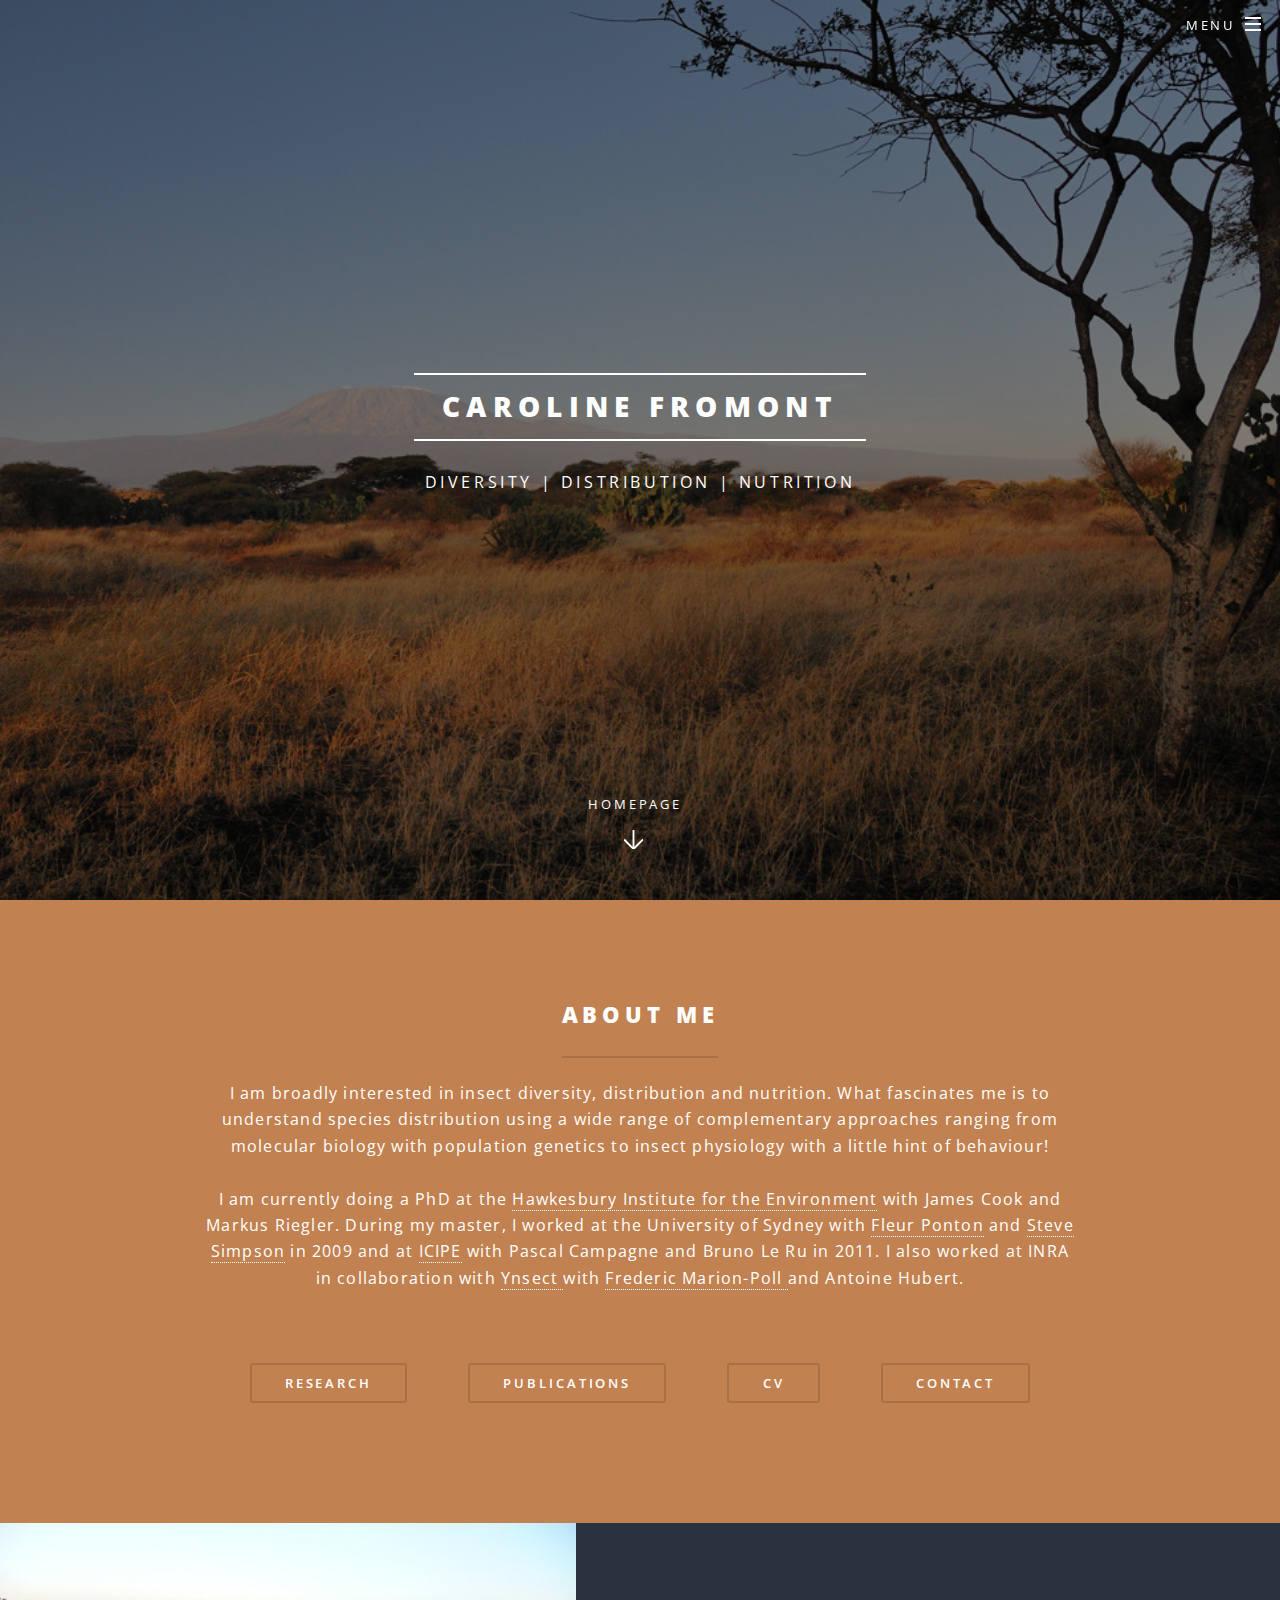
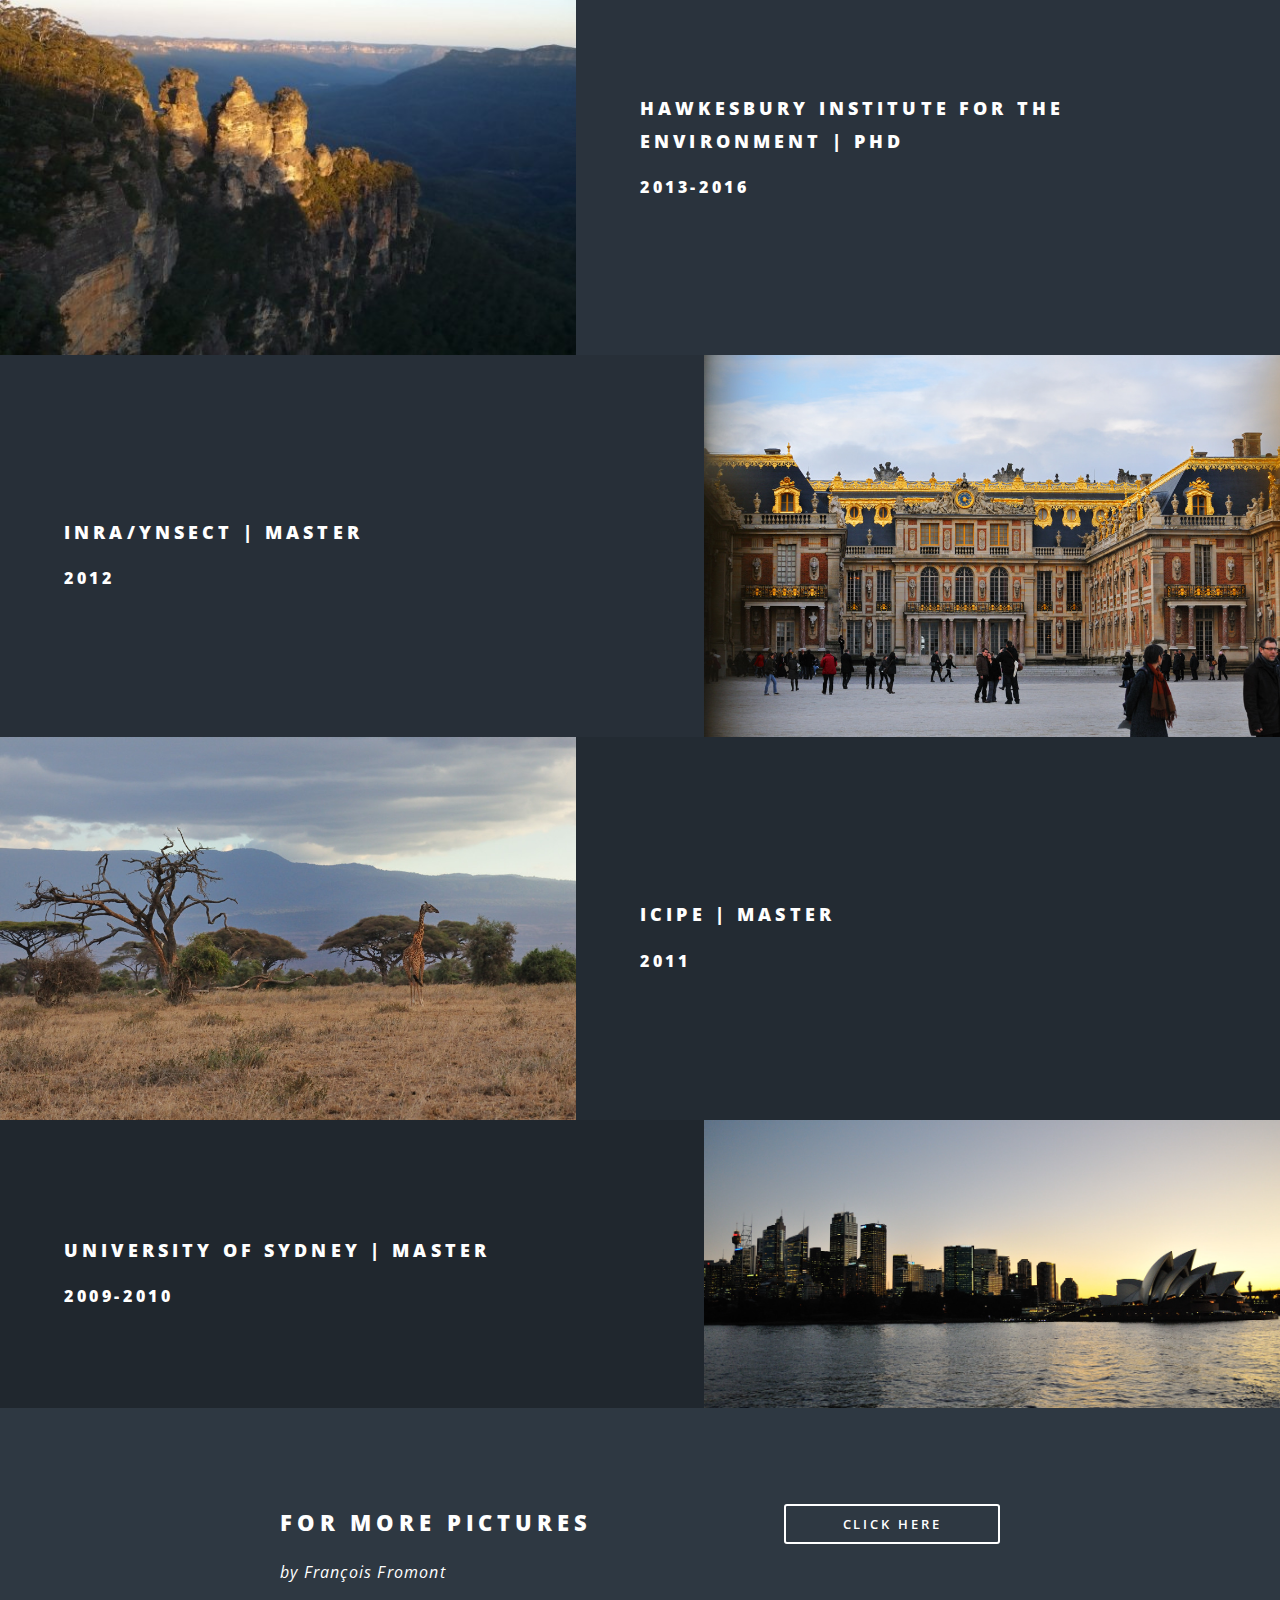
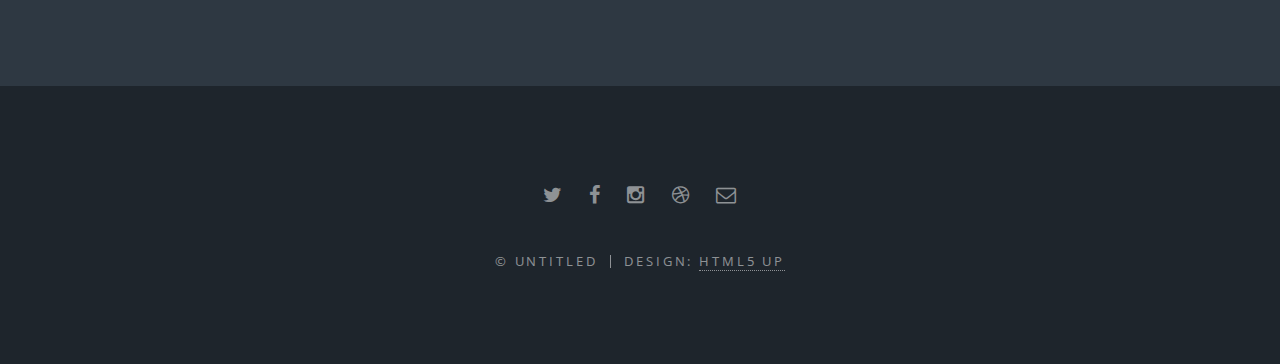
==== index.html @ 044a1cea "links" ====
<!DOCTYPE HTML>
<!--
	Spectral by HTML5 UP
	html5up.net | @n33co
	Free for personal and commercial use under the CCA 3.0 license (html5up.net/license)
-->
<html>
	<head>
		<title>Caroline Fromont</title>
		<meta charset="utf-8" />
		<meta name="viewport" content="width=device-width, initial-scale=1" />
		<!--[if lte IE 8]><script src="assets/js/ie/html5shiv.js"></script><![endif]-->
		<link rel="stylesheet" href="assets/css/main.css" />
		<!--[if lte IE 8]><link rel="stylesheet" href="assets/css/ie8.css" /><![endif]-->
		<!--[if lte IE 9]><link rel="stylesheet" href="assets/css/ie9.css" /><![endif]-->
	</head>
	<body class="landing">

		<!-- Page Wrapper -->
			<div id="page-wrapper">

				<!-- Header -->
					<header id="header" class="alt">
						<h1><a href="index.html">Caroline Fromont</a></h1>
						<nav id="nav">
							<ul>
								<li class="special">
									<a href="#menu" class="menuToggle"><span>Menu</span></a>
									<div id="menu">
										<ul>
											<li><a href="index.html">Home</a></li>
											<li><a href="research.html">Research</a></li>
											<li><a href="publications.html">Publications</a></li>
											<li><a href="http://carolinefromont.github.io/CV.html">CV</a></li>
											<li><a href="contact.html">Contact</a></li>
										</ul>
									</div>
								</li>
							</ul>
						</nav>
					</header>

				<!-- Banner -->
					<section id="banner">
						<div class="inner">
							<h2>Caroline Fromont</h2>
							<p>Diversity | Distribution | Nutrition
						</p>
							</div>
						<a href="#one" class="more scrolly">Homepage</a>
					</section>

				<!-- One -->
					<section id="one" class="wrapper style1 special">
						<div class="inner">
							<header class="major">
								<h2>ABOUT ME</h2>
                  <p>I am broadly interested in insect diversity, distribution and nutrition. What fascinates me is to <br /> understand species distribution using a wide range of complementary approaches ranging from<br /> molecular biology with population genetics to insect physiology with a little hint of behaviour!
                <br />
                <br />
I am currently doing a PhD at the <a href="https://www.uws.edu.au/hie" target="_blank"> Hawkesbury Institute for the Environment</a> with James Cook and <br />
Markus Riegler. During my master, I worked at the University of Sydney with <a href="https://sites.google.com/site/fleurpontonsite/home" target="_blank"> Fleur Ponton</a> and <a href="http://sydney.edu.au/science/people/stephen.simpson.php" target="_blank"> Steve <br />
Simpson</a>  in 2009 and at <a href="http://www.icipe.org/" target="_blank">ICIPE</a>  with Pascal Campagne and Bruno Le Ru in 2011. I also worked at INRA<br />
in collaboration with <a href="http://www.ynsect.com" target="_blank"/> Ynsect </a> with <a href="http://www.egce.cnrs-gif.fr/?p=1356" target="_blank">Frederic Marion-Poll </a> and Antoine Hubert.</p>
              
							</header>
							<ul class="icons major">
                <li><a href="http://carolinefromont.github.io/research.html" class="button small">Research</a></li>
								<li><a href="http://carolinefromont.github.io/publications.html" class="button small">Publications</a></li>
								<li><a href="http://carolinefromont.github.io/CV.html" class="button small">CV</a></li>
                <li><a href="http://carolinefromont.github.io/contact.html" class="button small">Contact</a></li>
								</ul>
						</div>
					</section>

				<!-- Two -->
					<section id="two" class="wrapper alt style2">
						<section class="spotlight">
							<div class="image"><img src="images/3sis.jpg" alt="" /></div><div class="content">
								<h3>Hawkesbury Institute for the <br /> environment | PhD<br /></h3>
								<h4>2013-2016</h4>
								
							</div>
						</section>
						<section class="spotlight">
							<div class="image"><img src="images/versailles.jpg" alt="" /></div><div class="content">
								<h3>INRA/Ynsect | Master<br /></h3>
								<h4>2012</h4>
								
							</div>
						</section>
						<section class="spotlight">
							<div class="image"><img src="images/girafe.jpg" alt="" /></div><div class="content">
								<h3>ICIPE | Master<br /></h3>
								<h4>2011</h4>
                
                </div>
						</section>
						<section class="spotlight">
							<div class="image"><img src="images/syd-dad-night.jpg" alt="" /></div><div class="content">
								<h3>University of Sydney | Master<br /></h3>
								<h4>2009-2010</h4>
								
							</div>
						</section>
					</section>

				
				<!-- CTA -->
					<section id="cta" class="wrapper style4">
						<div class="inner">
							<header>
								<h2>For more pictures</h2>
                <p><i>by François Fromont</i></p>
								</header>
							<ul class="actions vertical">
								<li><a href="http://fmcc.fromont.free.fr/" target="_blank" class="button fit">click here</a></li>
							</ul>
						</div>
					</section>

				<!-- Footer -->
					<footer id="footer">
						<ul class="icons">
							<li><a href="#" class="icon fa-twitter"><span class="label">Twitter</span></a></li>
							<li><a href="#" class="icon fa-facebook"><span class="label">Facebook</span></a></li>
							<li><a href="#" class="icon fa-instagram"><span class="label">Instagram</span></a></li>
							<li><a href="#" class="icon fa-dribbble"><span class="label">Dribbble</span></a></li>
							<li><a href="#" class="icon fa-envelope-o"><span class="label">Email</span></a></li>
						</ul>
						<ul class="copyright">
							<li>&copy; Untitled</li><li>Design: <a href="http://html5up.net">HTML5 UP</a></li>
						</ul>
					</footer>

			</div>

		<!-- Scripts -->
			<script src="assets/js/jquery.min.js"></script>
			<script src="assets/js/jquery.scrollex.min.js"></script>
			<script src="assets/js/jquery.scrolly.min.js"></script>
			<script src="assets/js/skel.min.js"></script>
			<script src="assets/js/util.js"></script>
			<!--[if lte IE 8]><script src="assets/js/ie/respond.min.js"></script><![endif]-->
			<script src="assets/js/main.js"></script>

	</body>
</html>
---- assets/css/main.css ----
@import url(font-awesome.min.css);
@import url("http://fonts.googleapis.com/css?family=Open+Sans:400,400italic,600,600italic,800,800italic");

/*
	Spectral by HTML5 UP
	html5up.net | @n33co
	Free for personal and commercial use under the CCA 3.0 license (html5up.net/license)
*/

/* Reset */

	html, body, div, span, applet, object, iframe, h1, h2, h3, h4, h5, h6, p, blockquote, pre, a, abbr, acronym, address, big, cite, code, del, dfn, em, img, ins, kbd, q, s, samp, small, strike, strong, sub, sup, tt, var, b, u, i, center, dl, dt, dd, ol, ul, li, fieldset, form, label, legend, table, caption, tbody, tfoot, thead, tr, th, td, article, aside, canvas, details, embed, figure, figcaption, footer, header, hgroup, menu, nav, output, ruby, section, summary, time, mark, audio, video {
		margin: 0;
		padding: 0;
		border: 0;
		font-size: 100%;
		font: inherit;
		vertical-align: baseline;
	}

	article, aside, details, figcaption, figure, footer, header, hgroup, menu, nav, section {
		display: block;
	}

	body {
		line-height: 1;
	}

	ol, ul {
		list-style: none;
	}

	blockquote, q {
		quotes: none;
	}

	blockquote:before, blockquote:after, q:before, q:after {
		content: '';
		content: none;
	}

	table {
		border-collapse: collapse;
		border-spacing: 0;
	}

	body {
		-webkit-text-size-adjust: none;
	}

/* Box Model */

	*, *:before, *:after {
		-moz-box-sizing: border-box;
		-webkit-box-sizing: border-box;
		box-sizing: border-box;
	}

/* Grid */

	.row {
		border-bottom: solid 1px transparent;
		-moz-box-sizing: border-box;
		-webkit-box-sizing: border-box;
		box-sizing: border-box;
	}

	.row > * {
		float: left;
		-moz-box-sizing: border-box;
		-webkit-box-sizing: border-box;
		box-sizing: border-box;
	}

	.row:after, .row:before {
		content: '';
		display: block;
		clear: both;
		height: 0;
	}

	.row.uniform > * > :first-child {
		margin-top: 0;
	}

	.row.uniform > * > :last-child {
		margin-bottom: 0;
	}

	.row.\30 \25 > * {
		padding: 0 0 0 0em;
	}

	.row.\30 \25 {
		margin: 0 0 -1px 0em;
	}

	.row.uniform.\30 \25 > * {
		padding: 0em 0 0 0em;
	}

	.row.uniform.\30 \25 {
		margin: 0em 0 -1px 0em;
	}

	.row > * {
		padding: 0 0 0 1.5em;
	}

	.row {
		margin: 0 0 -1px -1.5em;
	}

	.row.uniform > * {
		padding: 1.5em 0 0 1.5em;
	}

	.row.uniform {
		margin: -1.5em 0 -1px -1.5em;
	}

	.row.\32 00\25 > * {
		padding: 0 0 0 3em;
	}

	.row.\32 00\25 {
		margin: 0 0 -1px -3em;
	}

	.row.uniform.\32 00\25 > * {
		padding: 3em 0 0 3em;
	}

	.row.uniform.\32 00\25 {
		margin: -3em 0 -1px -3em;
	}

	.row.\31 50\25 > * {
		padding: 0 0 0 2.25em;
	}

	.row.\31 50\25 {
		margin: 0 0 -1px -2.25em;
	}

	.row.uniform.\31 50\25 > * {
		padding: 2.25em 0 0 2.25em;
	}

	.row.uniform.\31 50\25 {
		margin: -2.25em 0 -1px -2.25em;
	}

	.row.\35 0\25 > * {
		padding: 0 0 0 0.75em;
	}

	.row.\35 0\25 {
		margin: 0 0 -1px -0.75em;
	}

	.row.uniform.\35 0\25 > * {
		padding: 0.75em 0 0 0.75em;
	}

	.row.uniform.\35 0\25 {
		margin: -0.75em 0 -1px -0.75em;
	}

	.row.\32 5\25 > * {
		padding: 0 0 0 0.375em;
	}

	.row.\32 5\25 {
		margin: 0 0 -1px -0.375em;
	}

	.row.uniform.\32 5\25 > * {
		padding: 0.375em 0 0 0.375em;
	}

	.row.uniform.\32 5\25 {
		margin: -0.375em 0 -1px -0.375em;
	}

	.\31 2u, .\31 2u\24 {
		width: 100%;
		clear: none;
		margin-left: 0;
	}

	.\31 1u, .\31 1u\24 {
		width: 91.6666666667%;
		clear: none;
		margin-left: 0;
	}

	.\31 0u, .\31 0u\24 {
		width: 83.3333333333%;
		clear: none;
		margin-left: 0;
	}

	.\39 u, .\39 u\24 {
		width: 75%;
		clear: none;
		margin-left: 0;
	}

	.\38 u, .\38 u\24 {
		width: 66.6666666667%;
		clear: none;
		margin-left: 0;
	}

	.\37 u, .\37 u\24 {
		width: 58.3333333333%;
		clear: none;
		margin-left: 0;
	}

	.\36 u, .\36 u\24 {
		width: 50%;
		clear: none;
		margin-left: 0;
	}

	.\35 u, .\35 u\24 {
		width: 41.6666666667%;
		clear: none;
		margin-left: 0;
	}

	.\34 u, .\34 u\24 {
		width: 33.3333333333%;
		clear: none;
		margin-left: 0;
	}

	.\33 u, .\33 u\24 {
		width: 25%;
		clear: none;
		margin-left: 0;
	}

	.\32 u, .\32 u\24 {
		width: 16.6666666667%;
		clear: none;
		margin-left: 0;
	}

	.\31 u, .\31 u\24 {
		width: 8.3333333333%;
		clear: none;
		margin-left: 0;
	}

	.\31 2u\24 + *,
	.\31 1u\24 + *,
	.\31 0u\24 + *,
	.\39 u\24 + *,
	.\38 u\24 + *,
	.\37 u\24 + *,
	.\36 u\24 + *,
	.\35 u\24 + *,
	.\34 u\24 + *,
	.\33 u\24 + *,
	.\32 u\24 + *,
	.\31 u\24 + * {
		clear: left;
	}

	.\-11u {
		margin-left: 91.66667%;
	}

	.\-10u {
		margin-left: 83.33333%;
	}

	.\-9u {
		margin-left: 75%;
	}

	.\-8u {
		margin-left: 66.66667%;
	}

	.\-7u {
		margin-left: 58.33333%;
	}

	.\-6u {
		margin-left: 50%;
	}

	.\-5u {
		margin-left: 41.66667%;
	}

	.\-4u {
		margin-left: 33.33333%;
	}

	.\-3u {
		margin-left: 25%;
	}

	.\-2u {
		margin-left: 16.66667%;
	}

	.\-1u {
		margin-left: 8.33333%;
	}

	@media screen and (max-width: 1680px) {

		.row > * {
			padding: 0 0 0 1.5em;
		}

		.row {
			margin: 0 0 -1px -1.5em;
		}

		.row.uniform > * {
			padding: 1.5em 0 0 1.5em;
		}

		.row.uniform {
			margin: -1.5em 0 -1px -1.5em;
		}

		.row.\32 00\25 > * {
			padding: 0 0 0 3em;
		}

		.row.\32 00\25 {
			margin: 0 0 -1px -3em;
		}

		.row.uniform.\32 00\25 > * {
			padding: 3em 0 0 3em;
		}

		.row.uniform.\32 00\25 {
			margin: -3em 0 -1px -3em;
		}

		.row.\31 50\25 > * {
			padding: 0 0 0 2.25em;
		}

		.row.\31 50\25 {
			margin: 0 0 -1px -2.25em;
		}

		.row.uniform.\31 50\25 > * {
			padding: 2.25em 0 0 2.25em;
		}

		.row.uniform.\31 50\25 {
			margin: -2.25em 0 -1px -2.25em;
		}

		.row.\35 0\25 > * {
			padding: 0 0 0 0.75em;
		}

		.row.\35 0\25 {
			margin: 0 0 -1px -0.75em;
		}

		.row.uniform.\35 0\25 > * {
			padding: 0.75em 0 0 0.75em;
		}

		.row.uniform.\35 0\25 {
			margin: -0.75em 0 -1px -0.75em;
		}

		.row.\32 5\25 > * {
			padding: 0 0 0 0.375em;
		}

		.row.\32 5\25 {
			margin: 0 0 -1px -0.375em;
		}

		.row.uniform.\32 5\25 > * {
			padding: 0.375em 0 0 0.375em;
		}

		.row.uniform.\32 5\25 {
			margin: -0.375em 0 -1px -0.375em;
		}

		.\31 2u\28xlarge\29, .\31 2u\24\28xlarge\29 {
			width: 100%;
			clear: none;
			margin-left: 0;
		}

		.\31 1u\28xlarge\29, .\31 1u\24\28xlarge\29 {
			width: 91.6666666667%;
			clear: none;
			margin-left: 0;
		}

		.\31 0u\28xlarge\29, .\31 0u\24\28xlarge\29 {
			width: 83.3333333333%;
			clear: none;
			margin-left: 0;
		}

		.\39 u\28xlarge\29, .\39 u\24\28xlarge\29 {
			width: 75%;
			clear: none;
			margin-left: 0;
		}

		.\38 u\28xlarge\29, .\38 u\24\28xlarge\29 {
			width: 66.6666666667%;
			clear: none;
			margin-left: 0;
		}

		.\37 u\28xlarge\29, .\37 u\24\28xlarge\29 {
			width: 58.3333333333%;
			clear: none;
			margin-left: 0;
		}

		.\36 u\28xlarge\29, .\36 u\24\28xlarge\29 {
			width: 50%;
			clear: none;
			margin-left: 0;
		}

		.\35 u\28xlarge\29, .\35 u\24\28xlarge\29 {
			width: 41.6666666667%;
			clear: none;
			margin-left: 0;
		}

		.\34 u\28xlarge\29, .\34 u\24\28xlarge\29 {
			width: 33.3333333333%;
			clear: none;
			margin-left: 0;
		}

		.\33 u\28xlarge\29, .\33 u\24\28xlarge\29 {
			width: 25%;
			clear: none;
			margin-left: 0;
		}

		.\32 u\28xlarge\29, .\32 u\24\28xlarge\29 {
			width: 16.6666666667%;
			clear: none;
			margin-left: 0;
		}

		.\31 u\28xlarge\29, .\31 u\24\28xlarge\29 {
			width: 8.3333333333%;
			clear: none;
			margin-left: 0;
		}

		.\31 2u\24\28xlarge\29 + *,
		.\31 1u\24\28xlarge\29 + *,
		.\31 0u\24\28xlarge\29 + *,
		.\39 u\24\28xlarge\29 + *,
		.\38 u\24\28xlarge\29 + *,
		.\37 u\24\28xlarge\29 + *,
		.\36 u\24\28xlarge\29 + *,
		.\35 u\24\28xlarge\29 + *,
		.\34 u\24\28xlarge\29 + *,
		.\33 u\24\28xlarge\29 + *,
		.\32 u\24\28xlarge\29 + *,
		.\31 u\24\28xlarge\29 + * {
			clear: left;
		}

		.\-11u\28xlarge\29 {
			margin-left: 91.66667%;
		}

		.\-10u\28xlarge\29 {
			margin-left: 83.33333%;
		}

		.\-9u\28xlarge\29 {
			margin-left: 75%;
		}

		.\-8u\28xlarge\29 {
			margin-left: 66.66667%;
		}

		.\-7u\28xlarge\29 {
			margin-left: 58.33333%;
		}

		.\-6u\28xlarge\29 {
			margin-left: 50%;
		}

		.\-5u\28xlarge\29 {
			margin-left: 41.66667%;
		}

		.\-4u\28xlarge\29 {
			margin-left: 33.33333%;
		}

		.\-3u\28xlarge\29 {
			margin-left: 25%;
		}

		.\-2u\28xlarge\29 {
			margin-left: 16.66667%;
		}

		.\-1u\28xlarge\29 {
			margin-left: 8.33333%;
		}

	}

	@media screen and (max-width: 1280px) {

		.row > * {
			padding: 0 0 0 1.5em;
		}

		.row {
			margin: 0 0 -1px -1.5em;
		}

		.row.uniform > * {
			padding: 1.5em 0 0 1.5em;
		}

		.row.uniform {
			margin: -1.5em 0 -1px -1.5em;
		}

		.row.\32 00\25 > * {
			padding: 0 0 0 3em;
		}

		.row.\32 00\25 {
			margin: 0 0 -1px -3em;
		}

		.row.uniform.\32 00\25 > * {
			padding: 3em 0 0 3em;
		}

		.row.uniform.\32 00\25 {
			margin: -3em 0 -1px -3em;
		}

		.row.\31 50\25 > * {
			padding: 0 0 0 2.25em;
		}

		.row.\31 50\25 {
			margin: 0 0 -1px -2.25em;
		}

		.row.uniform.\31 50\25 > * {
			padding: 2.25em 0 0 2.25em;
		}

		.row.uniform.\31 50\25 {
			margin: -2.25em 0 -1px -2.25em;
		}

		.row.\35 0\25 > * {
			padding: 0 0 0 0.75em;
		}

		.row.\35 0\25 {
			margin: 0 0 -1px -0.75em;
		}

		.row.uniform.\35 0\25 > * {
			padding: 0.75em 0 0 0.75em;
		}

		.row.uniform.\35 0\25 {
			margin: -0.75em 0 -1px -0.75em;
		}

		.row.\32 5\25 > * {
			padding: 0 0 0 0.375em;
		}

		.row.\32 5\25 {
			margin: 0 0 -1px -0.375em;
		}

		.row.uniform.\32 5\25 > * {
			padding: 0.375em 0 0 0.375em;
		}

		.row.uniform.\32 5\25 {
			margin: -0.375em 0 -1px -0.375em;
		}

		.\31 2u\28large\29, .\31 2u\24\28large\29 {
			width: 100%;
			clear: none;
			margin-left: 0;
		}

		.\31 1u\28large\29, .\31 1u\24\28large\29 {
			width: 91.6666666667%;
			clear: none;
			margin-left: 0;
		}

		.\31 0u\28large\29, .\31 0u\24\28large\29 {
			width: 83.3333333333%;
			clear: none;
			margin-left: 0;
		}

		.\39 u\28large\29, .\39 u\24\28large\29 {
			width: 75%;
			clear: none;
			margin-left: 0;
		}

		.\38 u\28large\29, .\38 u\24\28large\29 {
			width: 66.6666666667%;
			clear: none;
			margin-left: 0;
		}

		.\37 u\28large\29, .\37 u\24\28large\29 {
			width: 58.3333333333%;
			clear: none;
			margin-left: 0;
		}

		.\36 u\28large\29, .\36 u\24\28large\29 {
			width: 50%;
			clear: none;
			margin-left: 0;
		}

		.\35 u\28large\29, .\35 u\24\28large\29 {
			width: 41.6666666667%;
			clear: none;
			margin-left: 0;
		}

		.\34 u\28large\29, .\34 u\24\28large\29 {
			width: 33.3333333333%;
			clear: none;
			margin-left: 0;
		}

		.\33 u\28large\29, .\33 u\24\28large\29 {
			width: 25%;
			clear: none;
			margin-left: 0;
		}

		.\32 u\28large\29, .\32 u\24\28large\29 {
			width: 16.6666666667%;
			clear: none;
			margin-left: 0;
		}

		.\31 u\28large\29, .\31 u\24\28large\29 {
			width: 8.3333333333%;
			clear: none;
			margin-left: 0;
		}

		.\31 2u\24\28large\29 + *,
		.\31 1u\24\28large\29 + *,
		.\31 0u\24\28large\29 + *,
		.\39 u\24\28large\29 + *,
		.\38 u\24\28large\29 + *,
		.\37 u\24\28large\29 + *,
		.\36 u\24\28large\29 + *,
		.\35 u\24\28large\29 + *,
		.\34 u\24\28large\29 + *,
		.\33 u\24\28large\29 + *,
		.\32 u\24\28large\29 + *,
		.\31 u\24\28large\29 + * {
			clear: left;
		}

		.\-11u\28large\29 {
			margin-left: 91.66667%;
		}

		.\-10u\28large\29 {
			margin-left: 83.33333%;
		}

		.\-9u\28large\29 {
			margin-left: 75%;
		}

		.\-8u\28large\29 {
			margin-left: 66.66667%;
		}

		.\-7u\28large\29 {
			margin-left: 58.33333%;
		}

		.\-6u\28large\29 {
			margin-left: 50%;
		}

		.\-5u\28large\29 {
			margin-left: 41.66667%;
		}

		.\-4u\28large\29 {
			margin-left: 33.33333%;
		}

		.\-3u\28large\29 {
			margin-left: 25%;
		}

		.\-2u\28large\29 {
			margin-left: 16.66667%;
		}

		.\-1u\28large\29 {
			margin-left: 8.33333%;
		}

	}

	@media screen and (max-width: 980px) {

		.row > * {
			padding: 0 0 0 1.5em;
		}

		.row {
			margin: 0 0 -1px -1.5em;
		}

		.row.uniform > * {
			padding: 1.5em 0 0 1.5em;
		}

		.row.uniform {
			margin: -1.5em 0 -1px -1.5em;
		}

		.row.\32 00\25 > * {
			padding: 0 0 0 3em;
		}

		.row.\32 00\25 {
			margin: 0 0 -1px -3em;
		}

		.row.uniform.\32 00\25 > * {
			padding: 3em 0 0 3em;
		}

		.row.uniform.\32 00\25 {
			margin: -3em 0 -1px -3em;
		}

		.row.\31 50\25 > * {
			padding: 0 0 0 2.25em;
		}

		.row.\31 50\25 {
			margin: 0 0 -1px -2.25em;
		}

		.row.uniform.\31 50\25 > * {
			padding: 2.25em 0 0 2.25em;
		}

		.row.uniform.\31 50\25 {
			margin: -2.25em 0 -1px -2.25em;
		}

		.row.\35 0\25 > * {
			padding: 0 0 0 0.75em;
		}

		.row.\35 0\25 {
			margin: 0 0 -1px -0.75em;
		}

		.row.uniform.\35 0\25 > * {
			padding: 0.75em 0 0 0.75em;
		}

		.row.uniform.\35 0\25 {
			margin: -0.75em 0 -1px -0.75em;
		}

		.row.\32 5\25 > * {
			padding: 0 0 0 0.375em;
		}

		.row.\32 5\25 {
			margin: 0 0 -1px -0.375em;
		}

		.row.uniform.\32 5\25 > * {
			padding: 0.375em 0 0 0.375em;
		}

		.row.uniform.\32 5\25 {
			margin: -0.375em 0 -1px -0.375em;
		}

		.\31 2u\28medium\29, .\31 2u\24\28medium\29 {
			width: 100%;
			clear: none;
			margin-left: 0;
		}

		.\31 1u\28medium\29, .\31 1u\24\28medium\29 {
			width: 91.6666666667%;
			clear: none;
			margin-left: 0;
		}

		.\31 0u\28medium\29, .\31 0u\24\28medium\29 {
			width: 83.3333333333%;
			clear: none;
			margin-left: 0;
		}

		.\39 u\28medium\29, .\39 u\24\28medium\29 {
			width: 75%;
			clear: none;
			margin-left: 0;
		}

		.\38 u\28medium\29, .\38 u\24\28medium\29 {
			width: 66.6666666667%;
			clear: none;
			margin-left: 0;
		}

		.\37 u\28medium\29, .\37 u\24\28medium\29 {
			width: 58.3333333333%;
			clear: none;
			margin-left: 0;
		}

		.\36 u\28medium\29, .\36 u\24\28medium\29 {
			width: 50%;
			clear: none;
			margin-left: 0;
		}

		.\35 u\28medium\29, .\35 u\24\28medium\29 {
			width: 41.6666666667%;
			clear: none;
			margin-left: 0;
		}

		.\34 u\28medium\29, .\34 u\24\28medium\29 {
			width: 33.3333333333%;
			clear: none;
			margin-left: 0;
		}

		.\33 u\28medium\29, .\33 u\24\28medium\29 {
			width: 25%;
			clear: none;
			margin-left: 0;
		}

		.\32 u\28medium\29, .\32 u\24\28medium\29 {
			width: 16.6666666667%;
			clear: none;
			margin-left: 0;
		}

		.\31 u\28medium\29, .\31 u\24\28medium\29 {
			width: 8.3333333333%;
			clear: none;
			margin-left: 0;
		}

		.\31 2u\24\28medium\29 + *,
		.\31 1u\24\28medium\29 + *,
		.\31 0u\24\28medium\29 + *,
		.\39 u\24\28medium\29 + *,
		.\38 u\24\28medium\29 + *,
		.\37 u\24\28medium\29 + *,
		.\36 u\24\28medium\29 + *,
		.\35 u\24\28medium\29 + *,
		.\34 u\24\28medium\29 + *,
		.\33 u\24\28medium\29 + *,
		.\32 u\24\28medium\29 + *,
		.\31 u\24\28medium\29 + * {
			clear: left;
		}

		.\-11u\28medium\29 {
			margin-left: 91.66667%;
		}

		.\-10u\28medium\29 {
			margin-left: 83.33333%;
		}

		.\-9u\28medium\29 {
			margin-left: 75%;
		}

		.\-8u\28medium\29 {
			margin-left: 66.66667%;
		}

		.\-7u\28medium\29 {
			margin-left: 58.33333%;
		}

		.\-6u\28medium\29 {
			margin-left: 50%;
		}

		.\-5u\28medium\29 {
			margin-left: 41.66667%;
		}

		.\-4u\28medium\29 {
			margin-left: 33.33333%;
		}

		.\-3u\28medium\29 {
			margin-left: 25%;
		}

		.\-2u\28medium\29 {
			margin-left: 16.66667%;
		}

		.\-1u\28medium\29 {
			margin-left: 8.33333%;
		}

	}

	@media screen and (max-width: 736px) {

		.row > * {
			padding: 0 0 0 1.5em;
		}

		.row {
			margin: 0 0 -1px -1.5em;
		}

		.row.uniform > * {
			padding: 1.5em 0 0 1.5em;
		}

		.row.uniform {
			margin: -1.5em 0 -1px -1.5em;
		}

		.row.\32 00\25 > * {
			padding: 0 0 0 3em;
		}

		.row.\32 00\25 {
			margin: 0 0 -1px -3em;
		}

		.row.uniform.\32 00\25 > * {
			padding: 3em 0 0 3em;
		}

		.row.uniform.\32 00\25 {
			margin: -3em 0 -1px -3em;
		}

		.row.\31 50\25 > * {
			padding: 0 0 0 2.25em;
		}

		.row.\31 50\25 {
			margin: 0 0 -1px -2.25em;
		}

		.row.uniform.\31 50\25 > * {
			padding: 2.25em 0 0 2.25em;
		}

		.row.uniform.\31 50\25 {
			margin: -2.25em 0 -1px -2.25em;
		}

		.row.\35 0\25 > * {
			padding: 0 0 0 0.75em;
		}

		.row.\35 0\25 {
			margin: 0 0 -1px -0.75em;
		}

		.row.uniform.\35 0\25 > * {
			padding: 0.75em 0 0 0.75em;
		}

		.row.uniform.\35 0\25 {
			margin: -0.75em 0 -1px -0.75em;
		}

		.row.\32 5\25 > * {
			padding: 0 0 0 0.375em;
		}

		.row.\32 5\25 {
			margin: 0 0 -1px -0.375em;
		}

		.row.uniform.\32 5\25 > * {
			padding: 0.375em 0 0 0.375em;
		}

		.row.uniform.\32 5\25 {
			margin: -0.375em 0 -1px -0.375em;
		}

		.\31 2u\28small\29, .\31 2u\24\28small\29 {
			width: 100%;
			clear: none;
			margin-left: 0;
		}

		.\31 1u\28small\29, .\31 1u\24\28small\29 {
			width: 91.6666666667%;
			clear: none;
			margin-left: 0;
		}

		.\31 0u\28small\29, .\31 0u\24\28small\29 {
			width: 83.3333333333%;
			clear: none;
			margin-left: 0;
		}

		.\39 u\28small\29, .\39 u\24\28small\29 {
			width: 75%;
			clear: none;
			margin-left: 0;
		}

		.\38 u\28small\29, .\38 u\24\28small\29 {
			width: 66.6666666667%;
			clear: none;
			margin-left: 0;
		}

		.\37 u\28small\29, .\37 u\24\28small\29 {
			width: 58.3333333333%;
			clear: none;
			margin-left: 0;
		}

		.\36 u\28small\29, .\36 u\24\28small\29 {
			width: 50%;
			clear: none;
			margin-left: 0;
		}

		.\35 u\28small\29, .\35 u\24\28small\29 {
			width: 41.6666666667%;
			clear: none;
			margin-left: 0;
		}

		.\34 u\28small\29, .\34 u\24\28small\29 {
			width: 33.3333333333%;
			clear: none;
			margin-left: 0;
		}

		.\33 u\28small\29, .\33 u\24\28small\29 {
			width: 25%;
			clear: none;
			margin-left: 0;
		}

		.\32 u\28small\29, .\32 u\24\28small\29 {
			width: 16.6666666667%;
			clear: none;
			margin-left: 0;
		}

		.\31 u\28small\29, .\31 u\24\28small\29 {
			width: 8.3333333333%;
			clear: none;
			margin-left: 0;
		}

		.\31 2u\24\28small\29 + *,
		.\31 1u\24\28small\29 + *,
		.\31 0u\24\28small\29 + *,
		.\39 u\24\28small\29 + *,
		.\38 u\24\28small\29 + *,
		.\37 u\24\28small\29 + *,
		.\36 u\24\28small\29 + *,
		.\35 u\24\28small\29 + *,
		.\34 u\24\28small\29 + *,
		.\33 u\24\28small\29 + *,
		.\32 u\24\28small\29 + *,
		.\31 u\24\28small\29 + * {
			clear: left;
		}

		.\-11u\28small\29 {
			margin-left: 91.66667%;
		}

		.\-10u\28small\29 {
			margin-left: 83.33333%;
		}

		.\-9u\28small\29 {
			margin-left: 75%;
		}

		.\-8u\28small\29 {
			margin-left: 66.66667%;
		}

		.\-7u\28small\29 {
			margin-left: 58.33333%;
		}

		.\-6u\28small\29 {
			margin-left: 50%;
		}

		.\-5u\28small\29 {
			margin-left: 41.66667%;
		}

		.\-4u\28small\29 {
			margin-left: 33.33333%;
		}

		.\-3u\28small\29 {
			margin-left: 25%;
		}

		.\-2u\28small\29 {
			margin-left: 16.66667%;
		}

		.\-1u\28small\29 {
			margin-left: 8.33333%;
		}

	}

	@media screen and (max-width: 480px) {

		.row > * {
			padding: 0 0 0 1.5em;
		}

		.row {
			margin: 0 0 -1px -1.5em;
		}

		.row.uniform > * {
			padding: 1.5em 0 0 1.5em;
		}

		.row.uniform {
			margin: -1.5em 0 -1px -1.5em;
		}

		.row.\32 00\25 > * {
			padding: 0 0 0 3em;
		}

		.row.\32 00\25 {
			margin: 0 0 -1px -3em;
		}

		.row.uniform.\32 00\25 > * {
			padding: 3em 0 0 3em;
		}

		.row.uniform.\32 00\25 {
			margin: -3em 0 -1px -3em;
		}

		.row.\31 50\25 > * {
			padding: 0 0 0 2.25em;
		}

		.row.\31 50\25 {
			margin: 0 0 -1px -2.25em;
		}

		.row.uniform.\31 50\25 > * {
			padding: 2.25em 0 0 2.25em;
		}

		.row.uniform.\31 50\25 {
			margin: -2.25em 0 -1px -2.25em;
		}

		.row.\35 0\25 > * {
			padding: 0 0 0 0.75em;
		}

		.row.\35 0\25 {
			margin: 0 0 -1px -0.75em;
		}

		.row.uniform.\35 0\25 > * {
			padding: 0.75em 0 0 0.75em;
		}

		.row.uniform.\35 0\25 {
			margin: -0.75em 0 -1px -0.75em;
		}

		.row.\32 5\25 > * {
			padding: 0 0 0 0.375em;
		}

		.row.\32 5\25 {
			margin: 0 0 -1px -0.375em;
		}

		.row.uniform.\32 5\25 > * {
			padding: 0.375em 0 0 0.375em;
		}

		.row.uniform.\32 5\25 {
			margin: -0.375em 0 -1px -0.375em;
		}

		.\31 2u\28xsmall\29, .\31 2u\24\28xsmall\29 {
			width: 100%;
			clear: none;
			margin-left: 0;
		}

		.\31 1u\28xsmall\29, .\31 1u\24\28xsmall\29 {
			width: 91.6666666667%;
			clear: none;
			margin-left: 0;
		}

		.\31 0u\28xsmall\29, .\31 0u\24\28xsmall\29 {
			width: 83.3333333333%;
			clear: none;
			margin-left: 0;
		}

		.\39 u\28xsmall\29, .\39 u\24\28xsmall\29 {
			width: 75%;
			clear: none;
			margin-left: 0;
		}

		.\38 u\28xsmall\29, .\38 u\24\28xsmall\29 {
			width: 66.6666666667%;
			clear: none;
			margin-left: 0;
		}

		.\37 u\28xsmall\29, .\37 u\24\28xsmall\29 {
			width: 58.3333333333%;
			clear: none;
			margin-left: 0;
		}

		.\36 u\28xsmall\29, .\36 u\24\28xsmall\29 {
			width: 50%;
			clear: none;
			margin-left: 0;
		}

		.\35 u\28xsmall\29, .\35 u\24\28xsmall\29 {
			width: 41.6666666667%;
			clear: none;
			margin-left: 0;
		}

		.\34 u\28xsmall\29, .\34 u\24\28xsmall\29 {
			width: 33.3333333333%;
			clear: none;
			margin-left: 0;
		}

		.\33 u\28xsmall\29, .\33 u\24\28xsmall\29 {
			width: 25%;
			clear: none;
			margin-left: 0;
		}

		.\32 u\28xsmall\29, .\32 u\24\28xsmall\29 {
			width: 16.6666666667%;
			clear: none;
			margin-left: 0;
		}

		.\31 u\28xsmall\29, .\31 u\24\28xsmall\29 {
			width: 8.3333333333%;
			clear: none;
			margin-left: 0;
		}

		.\31 2u\24\28xsmall\29 + *,
		.\31 1u\24\28xsmall\29 + *,
		.\31 0u\24\28xsmall\29 + *,
		.\39 u\24\28xsmall\29 + *,
		.\38 u\24\28xsmall\29 + *,
		.\37 u\24\28xsmall\29 + *,
		.\36 u\24\28xsmall\29 + *,
		.\35 u\24\28xsmall\29 + *,
		.\34 u\24\28xsmall\29 + *,
		.\33 u\24\28xsmall\29 + *,
		.\32 u\24\28xsmall\29 + *,
		.\31 u\24\28xsmall\29 + * {
			clear: left;
		}

		.\-11u\28xsmall\29 {
			margin-left: 91.66667%;
		}

		.\-10u\28xsmall\29 {
			margin-left: 83.33333%;
		}

		.\-9u\28xsmall\29 {
			margin-left: 75%;
		}

		.\-8u\28xsmall\29 {
			margin-left: 66.66667%;
		}

		.\-7u\28xsmall\29 {
			margin-left: 58.33333%;
		}

		.\-6u\28xsmall\29 {
			margin-left: 50%;
		}

		.\-5u\28xsmall\29 {
			margin-left: 41.66667%;
		}

		.\-4u\28xsmall\29 {
			margin-left: 33.33333%;
		}

		.\-3u\28xsmall\29 {
			margin-left: 25%;
		}

		.\-2u\28xsmall\29 {
			margin-left: 16.66667%;
		}

		.\-1u\28xsmall\29 {
			margin-left: 8.33333%;
		}

	}

/* Basic */

	@-ms-viewport {
		width: device-width;
	}

	body {
		background: #2e3842;
	}

		body.is-loading *, body.is-loading *:before, body.is-loading *:after {
			-moz-animation: none !important;
			-webkit-animation: none !important;
			-ms-animation: none !important;
			animation: none !important;
			-moz-transition: none !important;
			-webkit-transition: none !important;
			-ms-transition: none !important;
			transition: none !important;
		}

	body, input, select, textarea {
		color: #fff;
		font-family: "Open Sans", Helvetica, sans-serif;
		font-size: 15pt;
		font-weight: 400;
		letter-spacing: 0.075em;
		line-height: 1.65em;
	}

		@media screen and (max-width: 1680px) {

			body, input, select, textarea {
				font-size: 13pt;
			}

		}

		@media screen and (max-width: 1280px) {

			body, input, select, textarea {
				font-size: 12pt;
			}

		}

		@media screen and (max-width: 736px) {

			body, input, select, textarea {
				font-size: 11pt;
				letter-spacing: 0.0375em;
			}

		}

	a {
		-moz-transition: color 0.2s ease, border-bottom-color 0.2s ease;
		-webkit-transition: color 0.2s ease, border-bottom-color 0.2s ease;
		-ms-transition: color 0.2s ease, border-bottom-color 0.2s ease;
		transition: color 0.2s ease, border-bottom-color 0.2s ease;
		border-bottom: dotted 1px;
		color: inherit;
		text-decoration: none;
	}

		a:hover {
			border-bottom-color: transparent;
		}

	strong, b {
		color: #fff;
		font-weight: 600;
	}

	em, i {
		font-style: italic;
	}

	p {
		margin: 0 0 2em 0;
	}

	h1, h2, h3, h4, h5, h6 {
		color: #fff;
		font-weight: 800;
		letter-spacing: 0.225em;
		line-height: 1em;
		margin: 0 0 1em 0;
		text-transform: uppercase;
	}

		h1 a, h2 a, h3 a, h4 a, h5 a, h6 a {
			color: inherit;
			text-decoration: none;
		}

	h2 {
		font-size: 1.35em;
		line-height: 1.75em;
	}

		@media screen and (max-width: 736px) {

			h2 {
				font-size: 1.1em;
				line-height: 1.65em;
			}

		}

	h3 {
		font-size: 1.15em;
		line-height: 1.75em;
	}

		@media screen and (max-width: 736px) {

			h3 {
				font-size: 1em;
				line-height: 1.65em;
			}

		}

	h4 {
		font-size: 1em;
		line-height: 1.5em;
	}

	h5 {
		font-size: 0.8em;
		line-height: 1.5em;
	}

	h6 {
		font-size: 0.7em;
		line-height: 1.5em;
	}

	sub {
		font-size: 0.8em;
		position: relative;
		top: 0.5em;
	}

	sup {
		font-size: 0.8em;
		position: relative;
		top: -0.5em;
	}

	hr {
		border: 0;
		border-bottom: solid 2px #fff;
		margin: 3em 0;
	}

		hr.major {
			margin: 4.5em 0;
		}

	blockquote {
		border-left: solid 4px #fff;
		font-style: italic;
		margin: 0 0 2em 0;
		padding: 0.5em 0 0.5em 2em;
	}

	code {
		background: rgba(144, 144, 144, 0.25);
		border-radius: 3px;
		font-family: "Courier New", monospace;
		font-size: 0.9em;
		letter-spacing: 0;
		margin: 0 0.25em;
		padding: 0.25em 0.65em;
	}

	pre {
		-webkit-overflow-scrolling: touch;
		font-family: "Courier New", monospace;
		font-size: 0.9em;
		margin: 0 0 2em 0;
	}

		pre code {
			display: block;
			line-height: 1.75em;
			padding: 1em 1.5em;
			overflow-x: auto;
		}

	.align-left {
		text-align: left;
	}

	.align-center {
		text-align: center;
	}

	.align-right {
		text-align: right;
	}

/* Section/Article */

	section.special, article.special {
		text-align: center;
	}

	header p {
		color: rgba(255, 255, 255, 0.5);
		position: relative;
		top: -0.25em;
	}

	header h3 + p {
		font-size: 1.1em;
	}

	header h4 + p,
	header h5 + p,
	header h6 + p {
		font-size: 0.9em;
	}

	header.major {
		margin: 0 0 3.5em 0;
	}

		header.major h2, header.major h3, header.major h4, header.major h5, header.major h6 {
			border-bottom: solid 2px #fff;
			display: inline-block;
			padding-bottom: 1em;
			position: relative;
		}

			header.major h2:after, header.major h3:after, header.major h4:after, header.major h5:after, header.major h6:after {
				content: '';
				display: block;
				height: 1px;
			}

		header.major p {
			color: #fff;
			top: 0;
		}

		@media screen and (max-width: 736px) {

			header.major {
				margin: 0 0 2em 0;
			}

		}

	@media screen and (max-width: 980px) {

		header br {
			display: none;
		}

	}

/* Form */

	form {
		margin: 0 0 2em 0;
	}

	label {
		color: #fff;
		display: block;
		font-size: 0.9em;
		font-weight: 600;
		margin: 0 0 1em 0;
	}

	input[type="text"],
	input[type="password"],
	input[type="email"],
	select,
	textarea {
		-moz-appearance: none;
		-webkit-appearance: none;
		-ms-appearance: none;
		appearance: none;
		background: rgba(144, 144, 144, 0.25);
		border-radius: 3px;
		border: none;
		color: inherit;
		display: block;
		outline: 0;
		padding: 0 1em;
		text-decoration: none;
		width: 100%;
	}

		input[type="text"]:invalid,
		input[type="password"]:invalid,
		input[type="email"]:invalid,
		select:invalid,
		textarea:invalid {
			box-shadow: none;
		}

		input[type="text"]:focus,
		input[type="password"]:focus,
		input[type="email"]:focus,
		select:focus,
		textarea:focus {
			box-shadow: 0 0 0 2px #21b2a6;
		}

	.select-wrapper {
		text-decoration: none;
		display: block;
		position: relative;
	}

		.select-wrapper:before {
			-moz-osx-font-smoothing: grayscale;
			-webkit-font-smoothing: antialiased;
			font-family: FontAwesome;
			font-style: normal;
			font-weight: normal;
			text-transform: none !important;
		}

		.select-wrapper:before {
			-moz-pointer-events: none;
			-webkit-pointer-events: none;
			-ms-pointer-events: none;
			pointer-events: none;
			color: #fff;
			content: '\f078';
			display: block;
			height: 2.75em;
			line-height: 2.75em;
			position: absolute;
			right: 0;
			text-align: center;
			top: 0;
			width: 2.75em;
		}

		.select-wrapper select::-ms-expand {
			display: none;
		}

	input[type="text"],
	input[type="password"],
	input[type="email"],
	select {
		height: 2.75em;
	}

	textarea {
		padding: 0.75em 1em;
	}

	input[type="checkbox"],
	input[type="radio"] {
		-moz-appearance: none;
		-webkit-appearance: none;
		-ms-appearance: none;
		appearance: none;
		display: block;
		float: left;
		margin-right: -2em;
		opacity: 0;
		width: 1em;
		z-index: -1;
	}

		input[type="checkbox"] + label,
		input[type="radio"] + label {
			text-decoration: none;
			color: #fff;
			cursor: pointer;
			display: inline-block;
			font-size: 1em;
			font-weight: 400;
			padding-left: 2.4em;
			padding-right: 0.75em;
			position: relative;
		}

			input[type="checkbox"] + label:before,
			input[type="radio"] + label:before {
				-moz-osx-font-smoothing: grayscale;
				-webkit-font-smoothing: antialiased;
				font-family: FontAwesome;
				font-style: normal;
				font-weight: normal;
				text-transform: none !important;
			}

			input[type="checkbox"] + label:before,
			input[type="radio"] + label:before {
				background: rgba(144, 144, 144, 0.25);
				border-radius: 3px;
				content: '';
				display: inline-block;
				height: 1.65em;
				left: 0;
				line-height: 1.58125em;
				position: absolute;
				text-align: center;
				top: 0;
				width: 1.65em;
			}

		input[type="checkbox"]:checked + label:before,
		input[type="radio"]:checked + label:before {
			background: #2e3842;
			color: #fff;
			content: '\f00c';
		}

		input[type="checkbox"]:focus + label:before,
		input[type="radio"]:focus + label:before {
			box-shadow: 0 0 0 2px #21b2a6;
		}

	input[type="checkbox"] + label:before {
		border-radius: 3px;
	}

	input[type="radio"] + label:before {
		border-radius: 100%;
	}

	::-webkit-input-placeholder {
		color: rgba(255, 255, 255, 0.5) !important;
		opacity: 1.0;
	}

	:-moz-placeholder {
		color: rgba(255, 255, 255, 0.5) !important;
		opacity: 1.0;
	}

	::-moz-placeholder {
		color: rgba(255, 255, 255, 0.5) !important;
		opacity: 1.0;
	}

	:-ms-input-placeholder {
		color: rgba(255, 255, 255, 0.5) !important;
		opacity: 1.0;
	}

	.formerize-placeholder {
		color: rgba(255, 255, 255, 0.5) !important;
		opacity: 1.0;
	}

/* Box */

	.box {
		border-radius: 3px;
		border: solid 2px #fff;
		margin-bottom: 2em;
		padding: 1.5em;
	}

		.box > :last-child,
		.box > :last-child > :last-child,
		.box > :last-child > :last-child > :last-child {
			margin-bottom: 0;
		}

		.box.alt {
			border: 0;
			border-radius: 0;
			padding: 0;
		}

/* Icon */

	.icon {
		text-decoration: none;
		border-bottom: none;
		position: relative;
	}

		.icon:before {
			-moz-osx-font-smoothing: grayscale;
			-webkit-font-smoothing: antialiased;
			font-family: FontAwesome;
			font-style: normal;
			font-weight: normal;
			text-transform: none !important;
		}

		.icon > .label {
			display: none;
		}

		.icon.major {
			-moz-transform: rotate(-45deg);
			-webkit-transform: rotate(-45deg);
			-ms-transform: rotate(-45deg);
			transform: rotate(-45deg);
			border-radius: 3px;
			border: solid 2px #fff;
			display: inline-block;
			font-size: 1.35em;
			height: calc(3em + 2px);
			line-height: 3em;
			text-align: center;
			width: calc(3em + 2px);
		}

			.icon.major:before {
				-moz-transform: rotate(45deg);
				-webkit-transform: rotate(45deg);
				-ms-transform: rotate(45deg);
				transform: rotate(45deg);
				display: inline-block;
				font-size: 1.5em;
			}

			@media screen and (max-width: 736px) {

				.icon.major {
					font-size: 1em;
				}

			}

		.icon.style1 {
			color: #00ffcc;
		}

		.icon.style2 {
			color: #00f0ff;
		}

		.icon.style3 {
			color: #76ddff;
		}

/* Image */

	.image {
		border-radius: 3px;
		border: 0;
		display: inline-block;
		position: relative;
	}

		.image img {
			border-radius: 3px;
			display: block;
		}

		.image.left {
			float: left;
			margin: 0 2em 2em 0;
			top: 0.25em;
		}

		.image.right {
			float: right;
			margin: 0 0 2em 2em;
			top: 0.25em;
		}

		.image.left, .image.right {
			max-width: 40%;
		}

			.image.left img, .image.right img {
				width: 100%;
			}

		.image.fit {
			display: block;
			margin: 0 0 2em 0;
			width: 100%;
		}

			.image.fit img {
				width: 100%;
			}

/* List */

	ol {
		list-style: decimal;
		margin: 0 0 2em 0;
		padding-left: 1.25em;
	}

		ol li {
			padding-left: 0.25em;
		}

	ul {
		list-style: disc;
		margin: 0 0 2em 0;
		padding-left: 1em;
	}

		ul li {
			padding-left: 0.5em;
		}

		ul.alt {
			list-style: none;
			padding-left: 0;
		}

			ul.alt li {
				border-top: solid 1px #fff;
				padding: 0.5em 0;
			}

				ul.alt li:first-child {
					border-top: 0;
					padding-top: 0;
				}

		ul.icons {
			cursor: default;
			list-style: none;
			padding-left: 0;
		}

			ul.icons li {
				display: inline-block;
				padding: 0 1em 0 0;
			}

				ul.icons li:last-child {
					padding-right: 0 !important;
				}

			ul.icons.major {
				padding: 1em 0;
			}

				ul.icons.major li {
					padding-right: 3.5em;
				}

					@media screen and (max-width: 736px) {

						ul.icons.major li {
							padding: 0 1em !important;
						}

					}

		ul.actions {
			cursor: default;
			list-style: none;
			padding-left: 0;
		}

			ul.actions li {
				display: inline-block;
				padding: 0 1.5em 0 0;
				vertical-align: middle;
			}

				ul.actions li:last-child {
					padding-right: 0;
				}

			ul.actions.small li {
				padding: 0 0.75em 0 0;
			}

			ul.actions.vertical li {
				display: block;
				padding: 1.5em 0 0 0;
			}

				ul.actions.vertical li:first-child {
					padding-top: 0;
				}

				ul.actions.vertical li > * {
					margin-bottom: 0;
				}

			ul.actions.vertical.small li {
				padding: 0.75em 0 0 0;
			}

				ul.actions.vertical.small li:first-child {
					padding-top: 0;
				}

			ul.actions.fit {
				display: table;
				margin-left: -1.5em;
				padding: 0;
				table-layout: fixed;
				width: calc(100% + 1.5em);
			}

				ul.actions.fit li {
					display: table-cell;
					padding: 0 0 0 1.5em;
				}

					ul.actions.fit li > * {
						margin-bottom: 0;
					}

				ul.actions.fit.small {
					margin-left: -0.75em;
					width: calc(100% + 0.75em);
				}

					ul.actions.fit.small li {
						padding: 0 0 0 0.75em;
					}

			@media screen and (max-width: 736px) {

				ul.actions li {
					display: block;
					padding: 1em 0 0 0;
					text-align: center;
					width: 100%;
				}

					ul.actions li:first-child {
						padding-top: 0;
					}

					ul.actions li > * {
						margin: 0 auto !important;
						max-width: 30em;
						width: 100%;
					}

						ul.actions li > *.icon:before {
							margin-left: -1em;
						}

				ul.actions.small li {
					padding: 0.5em 0 0 0;
				}

					ul.actions.small li:first-child {
						padding-top: 0;
					}

			}

	dl {
		margin: 0 0 2em 0;
	}

/* Table */

	.table-wrapper {
		-webkit-overflow-scrolling: touch;
		overflow-x: auto;
	}

	table {
		margin: 0 0 2em 0;
		width: 100%;
	}

		table tbody tr {
			border: solid 1px #fff;
			border-left: 0;
			border-right: 0;
		}

			table tbody tr:nth-child(2n + 1) {
				background-color: rgba(144, 144, 144, 0.25);
			}

		table td {
			padding: 0.75em 0.75em;
		}

		table th {
			color: #fff;
			font-size: 0.9em;
			font-weight: 600;
			padding: 0 0.75em 0.75em 0.75em;
			text-align: left;
		}

		table thead {
			border-bottom: solid 2px #fff;
		}

		table tfoot {
			border-top: solid 2px #fff;
		}

		table.alt {
			border-collapse: separate;
		}

			table.alt tbody tr td {
				border: solid 1px #fff;
				border-left-width: 0;
				border-top-width: 0;
			}

				table.alt tbody tr td:first-child {
					border-left-width: 1px;
				}

			table.alt tbody tr:first-child td {
				border-top-width: 1px;
			}

			table.alt thead {
				border-bottom: 0;
			}

			table.alt tfoot {
				border-top: 0;
			}

/* Button */

	input[type="submit"],
	input[type="reset"],
	input[type="button"],
	button,
	.button {
		-moz-appearance: none;
		-webkit-appearance: none;
		-ms-appearance: none;
		appearance: none;
		-moz-transition: background-color 0.2s ease-in-out, color 0.2s ease-in-out;
		-webkit-transition: background-color 0.2s ease-in-out, color 0.2s ease-in-out;
		-ms-transition: background-color 0.2s ease-in-out, color 0.2s ease-in-out;
		transition: background-color 0.2s ease-in-out, color 0.2s ease-in-out;
		background-color: transparent;
		border-radius: 3px;
		border: 0;
		box-shadow: inset 0 0 0 2px #fff;
		color: #fff;
		cursor: pointer;
		display: inline-block;
		font-size: 0.8em;
		font-weight: 600;
		height: 3.125em;
		letter-spacing: 0.225em;
		line-height: 3.125em;
		padding: 0 2.75em;
		text-align: center;
		text-decoration: none;
		text-transform: uppercase;
		white-space: nowrap;
		overflow: hidden;
		text-overflow: ellipsis;
	}

		input[type="submit"]:hover,
		input[type="reset"]:hover,
		input[type="button"]:hover,
		button:hover,
		.button:hover {
			background-color: rgba(144, 144, 144, 0.25);
		}

		input[type="submit"]:active,
		input[type="reset"]:active,
		input[type="button"]:active,
		button:active,
		.button:active {
			background-color: rgba(144, 144, 144, 0.5);
		}

		input[type="submit"].icon:before,
		input[type="reset"].icon:before,
		input[type="button"].icon:before,
		button.icon:before,
		.button.icon:before {
			margin-right: 0.5em;
		}

		input[type="submit"].fit,
		input[type="reset"].fit,
		input[type="button"].fit,
		button.fit,
		.button.fit {
			display: block;
			margin: 0 0 1em 0;
			width: 100%;
		}

		input[type="submit"].small,
		input[type="reset"].small,
		input[type="button"].small,
		button.small,
		.button.small {
			font-size: 0.8em;
		}

		input[type="submit"].big,
		input[type="reset"].big,
		input[type="button"].big,
		button.big,
		.button.big {
			font-size: 1.35em;
		}

		input[type="submit"].special,
		input[type="reset"].special,
		input[type="button"].special,
		button.special,
		.button.special {
			background-color: #ed4933;
			box-shadow: none !important;
			color: #ffffff !important;
		}

			input[type="submit"].special:hover,
			input[type="reset"].special:hover,
			input[type="button"].special:hover,
			button.special:hover,
			.button.special:hover {
				background-color: #ef5e4a !important;
			}

			input[type="submit"].special:active,
			input[type="reset"].special:active,
			input[type="button"].special:active,
			button.special:active,
			.button.special:active {
				background-color: #eb341c !important;
			}

		input[type="submit"].disabled, input[type="submit"]:disabled,
		input[type="reset"].disabled,
		input[type="reset"]:disabled,
		input[type="button"].disabled,
		input[type="button"]:disabled,
		button.disabled,
		button:disabled,
		.button.disabled,
		.button:disabled {
			-moz-pointer-events: none;
			-webkit-pointer-events: none;
			-ms-pointer-events: none;
			pointer-events: none;
			opacity: 0.25;
		}

		@media screen and (max-width: 736px) {

			input[type="submit"],
			input[type="reset"],
			input[type="button"],
			button,
			.button {
				height: 3.75em;
				line-height: 3.75em;
			}

		}

/* Features */

	.features {
		display: -moz-flex;
		display: -webkit-flex;
		display: -ms-flex;
		display: flex;
		-moz-flex-wrap: wrap;
		-webkit-flex-wrap: wrap;
		-ms-flex-wrap: wrap;
		flex-wrap: wrap;
		-moz-justify-content: center;
		-webkit-justify-content: center;
		-ms-justify-content: center;
		justify-content: center;
		list-style: none;
		padding: 0;
		width: 100%;
	}

		.features li {
			padding: 4em 4em 2em 6em ;
			display: block;
			position: relative;
			text-align: left;
			width: 50%;
		}

			.features li:nth-child(1) {
				background-color: rgba(0, 0, 0, 0.035);
			}

			.features li:nth-child(2) {
				background-color: rgba(0, 0, 0, 0.07);
			}

			.features li:nth-child(3) {
				background-color: rgba(0, 0, 0, 0.105);
			}

			.features li:nth-child(4) {
				background-color: rgba(0, 0, 0, 0.14);
			}

			.features li:nth-child(5) {
				background-color: rgba(0, 0, 0, 0.175);
			}

			.features li:nth-child(6) {
				background-color: rgba(0, 0, 0, 0.21);
			}

			.features li:nth-child(7) {
				background-color: rgba(0, 0, 0, 0.245);
			}

			.features li:nth-child(8) {
				background-color: rgba(0, 0, 0, 0.28);
			}

			.features li:nth-child(9) {
				background-color: rgba(0, 0, 0, 0.315);
			}

			.features li:nth-child(10) {
				background-color: rgba(0, 0, 0, 0.35);
			}

			.features li:before {
				display: block;
				color: #00ffcc;
				position: absolute;
				left: 1.75em;
				top: 2.75em;
				font-size: 1.5em;
			}

			.features li:nth-child(1) {
				border-top-left-radius: 3px;
			}

			.features li:nth-child(2) {
				border-top-right-radius: 3px;
			}

			.features li:nth-last-child(1) {
				border-bottom-right-radius: 3px;
			}

			.features li:nth-last-child(2) {
				border-bottom-left-radius: 3px;
			}

			@media screen and (max-width: 980px) {

				.features li {
					padding: 3em 2em 1em 2em ;
					text-align: center;
				}

					.features li:before {
						left: 0;
						margin: 0 0 1em 0;
						position: relative;
						top: 0;
					}

			}

			@media screen and (max-width: 736px) {

				.features li {
					padding: 3em 0 1em 0 ;
					background-color: transparent !important;
					border-top: solid 2px #fff;
					width: 100%;
				}

					.features li:first-child {
						border-top: 0;
					}

			}

/* Spotlight */

	.spotlight {
		-moz-align-items: center;
		-webkit-align-items: center;
		-ms-align-items: center;
		align-items: center;
		display: -moz-flex;
		display: -webkit-flex;
		display: -ms-flex;
		display: flex;
	}

		.spotlight .image {
			-moz-order: 1;
			-webkit-order: 1;
			-ms-order: 1;
			order: 1;
			border-radius: 0;
			width: 40%;
		}

			.spotlight .image img {
				border-radius: 0;
				width: 100%;
			}

		.spotlight .content {
			padding: 2em 4em 0.1em 4em ;
			-moz-order: 2;
			-webkit-order: 2;
			-ms-order: 2;
			order: 2;
			max-width: 48em;
			width: 60%;
		}

		.spotlight:nth-child(2n) {
			-moz-flex-direction: row-reverse;
			-webkit-flex-direction: row-reverse;
			-ms-flex-direction: row-reverse;
			flex-direction: row-reverse;
		}

		.spotlight:nth-child(1) {
			background-color: rgba(0, 0, 0, 0.075);
		}

		.spotlight:nth-child(2) {
			background-color: rgba(0, 0, 0, 0.15);
		}

		.spotlight:nth-child(3) {
			background-color: rgba(0, 0, 0, 0.225);
		}

		.spotlight:nth-child(4) {
			background-color: rgba(0, 0, 0, 0.3);
		}

		.spotlight:nth-child(5) {
			background-color: rgba(0, 0, 0, 0.375);
		}

		.spotlight:nth-child(6) {
			background-color: rgba(0, 0, 0, 0.45);
		}

		.spotlight:nth-child(7) {
			background-color: rgba(0, 0, 0, 0.525);
		}

		.spotlight:nth-child(8) {
			background-color: rgba(0, 0, 0, 0.6);
		}

		.spotlight:nth-child(9) {
			background-color: rgba(0, 0, 0, 0.675);
		}

		.spotlight:nth-child(10) {
			background-color: rgba(0, 0, 0, 0.75);
		}

		@media screen and (max-width: 1280px) {

			.spotlight .image {
				width: 45%;
			}

			.spotlight .content {
				width: 55%;
			}

		}

		@media screen and (max-width: 980px) {

			.spotlight {
				display: block;
			}

				.spotlight br {
					display: none;
				}

				.spotlight .image {
					width: 100%;
				}

				.spotlight .content {
					padding: 4em 3em 2em 3em ;
					max-width: none;
					text-align: center;
					width: 100%;
				}

		}

		@media screen and (max-width: 736px) {

			.spotlight .content {
				padding: 3em 2em 1em 2em ;
			}

		}

/* Wrapper */

	.wrapper {
		padding: 6em 0 4em 0 ;
	}

		.wrapper > .inner {
			width: 60em;
			margin: 0 auto;
		}

			@media screen and (max-width: 1280px) {

				.wrapper > .inner {
					width: 90%;
				}

			}

			@media screen and (max-width: 980px) {

				.wrapper > .inner {
					width: 100%;
				}

			}

		.wrapper.alt {
			padding: 0;
		}

		.wrapper.style1 {
			background-color: rgba(243,154,86, 0.75);
			color: #c7ebe8;
		}

			.wrapper.style1 strong, .wrapper.style1 b {
				color: #ffffff;
			}

			.wrapper.style1 h2, .wrapper.style1 h3, .wrapper.style1 h4, .wrapper.style1 h5, .wrapper.style1 h6 {
				color: #ffffff;
			}

			.wrapper.style1 hr {
				border-color: rgba(0, 0, 0, 0.125);
			}

			.wrapper.style1 blockquote {
				border-color: rgba(0, 0, 0, 0.125);
			}

			.wrapper.style1 code {
				background: rgba(255, 255, 255, 0.075);
			}

			.wrapper.style1 header p {
				color: #a6e0db;
			}

			.wrapper.style1 header.major h2, .wrapper.style1 header.major h3, .wrapper.style1 header.major h4, .wrapper.style1 header.major h5, .wrapper.style1 header.major h6 {
				border-color: rgba(0, 0, 0, 0.125);
			}

			.wrapper.style1 header.major p {
				color: #ffffff;
			}

			.wrapper.style1 label {
				color: #ffffff;
			}

			.wrapper.style1 input[type="text"],
			.wrapper.style1 input[type="password"],
			.wrapper.style1 input[type="email"],
			.wrapper.style1 select,
			.wrapper.style1 textarea {
				background: rgba(255, 255, 255, 0.075);
			}

			.wrapper.style1 .select-wrapper:before {
				color: rgba(0, 0, 0, 0.125);
			}

			.wrapper.style1 input[type="checkbox"] + label,
			.wrapper.style1 input[type="radio"] + label {
				color: #c7ebe8;
			}

				.wrapper.style1 input[type="checkbox"] + label:before,
				.wrapper.style1 input[type="radio"] + label:before {
					background: rgba(255, 255, 255, 0.075);
				}

			.wrapper.style1 input[type="checkbox"]:checked + label:before,
			.wrapper.style1 input[type="radio"]:checked + label:before {
				background: #ffffff;
				color: #21b2a6;
			}

			.wrapper.style1 ::-webkit-input-placeholder {
				color: #a6e0db !important;
			}

			.wrapper.style1 :-moz-placeholder {
				color: #a6e0db !important;
			}

			.wrapper.style1 ::-moz-placeholder {
				color: #a6e0db !important;
			}

			.wrapper.style1 :-ms-input-placeholder {
				color: #a6e0db !important;
			}

			.wrapper.style1 .formerize-placeholder {
				color: #a6e0db !important;
			}

			.wrapper.style1 .icon.major {
				border-color: rgba(0, 0, 0, 0.125);
			}

			.wrapper.style1 ul.alt li {
				border-color: rgba(0, 0, 0, 0.125);
			}

			.wrapper.style1 table tbody tr {
				border-color: rgba(0, 0, 0, 0.125);
			}

				.wrapper.style1 table tbody tr:nth-child(2n + 1) {
					background-color: rgba(255, 255, 255, 0.075);
				}

			.wrapper.style1 table th {
				color: #ffffff;
			}

			.wrapper.style1 table thead {
				border-color: rgba(0, 0, 0, 0.125);
			}

			.wrapper.style1 table tfoot {
				border-color: rgba(0, 0, 0, 0.125);
			}

			.wrapper.style1 table.alt tbody tr td {
				border-color: rgba(0, 0, 0, 0.125);
			}

			.wrapper.style1 input[type="submit"],
			.wrapper.style1 input[type="reset"],
			.wrapper.style1 input[type="button"],
			.wrapper.style1 button,
			.wrapper.style1 .button {
				box-shadow: inset 0 0 0 2px rgba(0, 0, 0, 0.125);
				color: #ffffff;
			}

				.wrapper.style1 input[type="submit"]:hover,
				.wrapper.style1 input[type="reset"]:hover,
				.wrapper.style1 input[type="button"]:hover,
				.wrapper.style1 button:hover,
				.wrapper.style1 .button:hover {
					background-color: rgba(255, 255, 255, 0.075);
				}

				.wrapper.style1 input[type="submit"]:active,
				.wrapper.style1 input[type="reset"]:active,
				.wrapper.style1 input[type="button"]:active,
				.wrapper.style1 button:active,
				.wrapper.style1 .button:active {
					background-color: rgba(255, 255, 255, 0.2);
				}

			@media screen and (max-width: 736px) {

				.wrapper.style1 .features li {
					border-top-color: rgba(0, 0, 0, 0.125);
				}

			}

		.wrapper.style2 {
			background-color: #2e3842;
		}

		.wrapper.style3 {
			background-color: #505393;
			color: #d3d4e4;
		}

			.wrapper.style3 strong, .wrapper.style3 b {
				color: #ffffff;
			}

			.wrapper.style3 h2, .wrapper.style3 h3, .wrapper.style3 h4, .wrapper.style3 h5, .wrapper.style3 h6 {
				color: #ffffff;
			}

			.wrapper.style3 hr {
				border-color: rgba(0, 0, 0, 0.125);
			}

			.wrapper.style3 blockquote {
				border-color: rgba(0, 0, 0, 0.125);
			}

			.wrapper.style3 code {
				background: rgba(255, 255, 255, 0.075);
			}

			.wrapper.style3 header p {
				color: #b9bad3;
			}

			.wrapper.style3 header.major h2, .wrapper.style3 header.major h3, .wrapper.style3 header.major h4, .wrapper.style3 header.major h5, .wrapper.style3 header.major h6 {
				border-color: rgba(0, 0, 0, 0.125);
			}

			.wrapper.style3 header.major p {
				color: #d3d4e4;
			}

			.wrapper.style3 label {
				color: #ffffff;
			}

			.wrapper.style3 input[type="text"],
			.wrapper.style3 input[type="password"],
			.wrapper.style3 input[type="email"],
			.wrapper.style3 select,
			.wrapper.style3 textarea {
				background: rgba(255, 255, 255, 0.075);
			}

			.wrapper.style3 .select-wrapper:before {
				color: rgba(0, 0, 0, 0.125);
			}

			.wrapper.style3 input[type="checkbox"] + label,
			.wrapper.style3 input[type="radio"] + label {
				color: #d3d4e4;
			}

				.wrapper.style3 input[type="checkbox"] + label:before,
				.wrapper.style3 input[type="radio"] + label:before {
					background: rgba(255, 255, 255, 0.075);
				}

			.wrapper.style3 input[type="checkbox"]:checked + label:before,
			.wrapper.style3 input[type="radio"]:checked + label:before {
				background: #ffffff;
				color: #505393;
			}

			.wrapper.style3 ::-webkit-input-placeholder {
				color: #b9bad3 !important;
			}

			.wrapper.style3 :-moz-placeholder {
				color: #b9bad3 !important;
			}

			.wrapper.style3 ::-moz-placeholder {
				color: #b9bad3 !important;
			}

			.wrapper.style3 :-ms-input-placeholder {
				color: #b9bad3 !important;
			}

			.wrapper.style3 .formerize-placeholder {
				color: #b9bad3 !important;
			}

			.wrapper.style3 .icon.major {
				border-color: rgba(0, 0, 0, 0.125);
			}

			.wrapper.style3 ul.alt li {
				border-color: rgba(0, 0, 0, 0.125);
			}

			.wrapper.style3 table tbody tr {
				border-color: rgba(0, 0, 0, 0.125);
			}

				.wrapper.style3 table tbody tr:nth-child(2n + 1) {
					background-color: rgba(255, 255, 255, 0.075);
				}

			.wrapper.style3 table th {
				color: #ffffff;
			}

			.wrapper.style3 table thead {
				border-color: rgba(0, 0, 0, 0.125);
			}

			.wrapper.style3 table tfoot {
				border-color: rgba(0, 0, 0, 0.125);
			}

			.wrapper.style3 table.alt tbody tr td {
				border-color: rgba(0, 0, 0, 0.125);
			}

			.wrapper.style3 input[type="submit"],
			.wrapper.style3 input[type="reset"],
			.wrapper.style3 input[type="button"],
			.wrapper.style3 button,
			.wrapper.style3 .button {
				box-shadow: inset 0 0 0 2px rgba(0, 0, 0, 0.125);
				color: #ffffff;
			}

				.wrapper.style3 input[type="submit"]:hover,
				.wrapper.style3 input[type="reset"]:hover,
				.wrapper.style3 input[type="button"]:hover,
				.wrapper.style3 button:hover,
				.wrapper.style3 .button:hover {
					background-color: rgba(255, 255, 255, 0.075);
				}

				.wrapper.style3 input[type="submit"]:active,
				.wrapper.style3 input[type="reset"]:active,
				.wrapper.style3 input[type="button"]:active,
				.wrapper.style3 button:active,
				.wrapper.style3 .button:active {
					background-color: rgba(255, 255, 255, 0.2);
				}

			@media screen and (max-width: 736px) {

				.wrapper.style3 .features li {
					border-top-color: rgba(0, 0, 0, 0.125);
				}

			}

		.wrapper.style4 {
			background-color: transparent;
		}

		.wrapper.style5 {
			background-color: #ffffff;
			color: #4E4852;
		}

			.wrapper.style5 strong, .wrapper.style5 b {
				color: #2E3842;
			}

			.wrapper.style5 h2, .wrapper.style5 h3, .wrapper.style5 h4, .wrapper.style5 h5, .wrapper.style5 h6 {
				color: #2E3842;
			}

			.wrapper.style5 hr {
				border-color: #dfdfdf;
			}

			.wrapper.style5 blockquote {
				border-color: #dfdfdf;
			}

			.wrapper.style5 code {
				background: rgba(0, 0, 0, 0.0375);
			}

			.wrapper.style5 header p {
				color: #8E8892;
			}

			.wrapper.style5 header.major h2, .wrapper.style5 header.major h3, .wrapper.style5 header.major h4, .wrapper.style5 header.major h5, .wrapper.style5 header.major h6 {
				border-color: #dfdfdf;
			}

			.wrapper.style5 header.major p {
				color: #4E4852;
			}

			.wrapper.style5 label {
				color: #2E3842;
			}

			.wrapper.style5 input[type="text"],
			.wrapper.style5 input[type="password"],
			.wrapper.style5 input[type="email"],
			.wrapper.style5 select,
			.wrapper.style5 textarea {
				background: rgba(0, 0, 0, 0.0375);
			}

			.wrapper.style5 .select-wrapper:before {
				color: #dfdfdf;
			}

			.wrapper.style5 input[type="checkbox"] + label,
			.wrapper.style5 input[type="radio"] + label {
				color: #4E4852;
			}

				.wrapper.style5 input[type="checkbox"] + label:before,
				.wrapper.style5 input[type="radio"] + label:before {
					background: rgba(0, 0, 0, 0.0375);
				}

			.wrapper.style5 input[type="checkbox"]:checked + label:before,
			.wrapper.style5 input[type="radio"]:checked + label:before {
				background: #2E3842;
				color: #ffffff;
			}

			.wrapper.style5 ::-webkit-input-placeholder {
				color: #8E8892 !important;
			}

			.wrapper.style5 :-moz-placeholder {
				color: #8E8892 !important;
			}

			.wrapper.style5 ::-moz-placeholder {
				color: #8E8892 !important;
			}

			.wrapper.style5 :-ms-input-placeholder {
				color: #8E8892 !important;
			}

			.wrapper.style5 .formerize-placeholder {
				color: #8E8892 !important;
			}

			.wrapper.style5 .icon.major {
				border-color: #dfdfdf;
			}

			.wrapper.style5 ul.alt li {
				border-color: #dfdfdf;
			}

			.wrapper.style5 table tbody tr {
				border-color: #dfdfdf;
			}

				.wrapper.style5 table tbody tr:nth-child(2n + 1) {
					background-color: rgba(0, 0, 0, 0.0375);
				}

			.wrapper.style5 table th {
				color: #2E3842;
			}

			.wrapper.style5 table thead {
				border-color: #dfdfdf;
			}

			.wrapper.style5 table tfoot {
				border-color: #dfdfdf;
			}

			.wrapper.style5 table.alt tbody tr td {
				border-color: #dfdfdf;
			}

			.wrapper.style5 input[type="submit"],
			.wrapper.style5 input[type="reset"],
			.wrapper.style5 input[type="button"],
			.wrapper.style5 button,
			.wrapper.style5 .button {
				box-shadow: inset 0 0 0 2px #dfdfdf;
				color: #2E3842;
			}

				.wrapper.style5 input[type="submit"]:hover,
				.wrapper.style5 input[type="reset"]:hover,
				.wrapper.style5 input[type="button"]:hover,
				.wrapper.style5 button:hover,
				.wrapper.style5 .button:hover {
					background-color: rgba(0, 0, 0, 0.0375);
				}

				.wrapper.style5 input[type="submit"]:active,
				.wrapper.style5 input[type="reset"]:active,
				.wrapper.style5 input[type="button"]:active,
				.wrapper.style5 button:active,
				.wrapper.style5 .button:active {
					background-color: rgba(0, 0, 0, 0.1);
				}

			@media screen and (max-width: 736px) {

				.wrapper.style5 .features li {
					border-top-color: #dfdfdf;
				}

			}

		@media screen and (max-width: 980px) {

			.wrapper {
				padding: 4em 3em 2em 3em ;
			}

		}

		@media screen and (max-width: 736px) {

			.wrapper {
				padding: 3em 2em 1em 2em ;
			}

		}

/* Page Wrapper + Menu */

	#page-wrapper {
		-moz-transition: opacity 0.5s ease;
		-webkit-transition: opacity 0.5s ease;
		-ms-transition: opacity 0.5s ease;
		transition: opacity 0.5s ease;
		opacity: 1;
		padding-top: 3em;
	}

		#page-wrapper:before {
			background: transparent;
			content: '';
			display: block;
			display: none;
			height: 100%;
			left: 0;
			position: fixed;
			top: 0;
			width: 100%;
			z-index: 10001;
		}

	#menu {
		-moz-transform: translateX(20em);
		-webkit-transform: translateX(20em);
		-ms-transform: translateX(20em);
		transform: translateX(20em);
		-moz-transition: -moz-transform 0.5s ease;
		-webkit-transition: -webkit-transform 0.5s ease;
		-ms-transition: -ms-transform 0.5s ease;
		transition: transform 0.5s ease;
		-webkit-overflow-scrolling: touch;
		background: rgba(147, 54, 12, 1);
		color: #ffffff;
		height: 100%;
		max-width: 80%;
		overflow-y: auto;
		padding: 3em 2em;
		position: fixed;
		right: 0;
		top: 0;
		width: 20em;
		z-index: 10002;
	}

		#menu ul {
			list-style: none;
			padding: 0;
		}

			#menu ul > li {
				border-top: solid 1px rgba(0, 0, 0, 0.125);
				margin: 0.5em 0 0 0;
				padding: 0.5em 0 0 0;
			}

				#menu ul > li:first-child {
					border-top: 0 !important;
					margin-top: 0 !important;
					padding-top: 0 !important;
				}

				#menu ul > li > a {
					border: 0;
					color: inherit;
					display: block;
					font-size: 0.8em;
					letter-spacing: 0.225em;
					outline: 0;
					text-decoration: none;
					text-transform: uppercase;
				}

					@media screen and (max-width: 736px) {

						#menu ul > li > a {
							line-height: 3em;
						}

					}

		#menu .close {
			background-image: url("images/close.svg");
			background-position: 4.85em 1em;
			background-repeat: no-repeat;
			border: 0;
			cursor: pointer;
			display: block;
			height: 3em;
			position: absolute;
			right: 0;
			top: 0;
			vertical-align: middle;
			width: 7em;
		}

		@media screen and (max-width: 736px) {

			#menu {
				padding: 3em 1.5em;
			}

		}

	body.is-menu-visible #page-wrapper {
		opacity: 0.35;
	}

		body.is-menu-visible #page-wrapper:before {
			display: block;
		}

	body.is-menu-visible #menu {
		-moz-transform: translateX(0);
		-webkit-transform: translateX(0);
		-ms-transform: translateX(0);
		transform: translateX(0);
	}

/* Header */

	#header {
		-moz-transition: background-color 0.2s ease;
		-webkit-transition: background-color 0.2s ease;
		-ms-transition: background-color 0.2s ease;
		transition: background-color 0.2s ease;
		background: #2e3842;
		height: 3em;
		left: 0;
		line-height: 3em;
		position: fixed;
		top: 0;
		width: 100%;
		z-index: 10000;
	}

		#header h1 {
			-moz-transition: opacity 0.2s ease;
			-webkit-transition: opacity 0.2s ease;
			-ms-transition: opacity 0.2s ease;
			transition: opacity 0.2s ease;
			height: inherit;
			left: 1.25em;
			line-height: inherit;
			position: absolute;
			top: 0;
		}

			#header h1 a {
				border: 0;
				display: block;
				height: inherit;
				line-height: inherit;
			}

				@media screen and (max-width: 736px) {

					#header h1 a {
						font-size: 0.8em;
					}

				}

		#header nav {
			height: inherit;
			line-height: inherit;
			position: absolute;
			right: 0;
			top: 0;
		}

			#header nav > ul {
				list-style: none;
				margin: 0;
				padding: 0;
				white-space: nowrap;
			}

				#header nav > ul > li {
					display: inline-block;
					padding: 0;
				}

					#header nav > ul > li > a {
						border: 0;
						color: #fff;
						display: block;
						font-size: 0.8em;
						letter-spacing: 0.225em;
						padding: 0 1.5em;
						text-transform: uppercase;
					}

						#header nav > ul > li > a.menuToggle {
							outline: 0;
							position: relative;
						}

							#header nav > ul > li > a.menuToggle:after {
								background-image: url("images/bars.svg");
								background-position: right center;
								background-repeat: no-repeat;
								content: '';
								display: inline-block;
								height: 3.75em;
								vertical-align: top;
								width: 2em;
							}

							@media screen and (max-width: 736px) {

								#header nav > ul > li > a.menuToggle {
									padding: 0 1.5em;
								}

									#header nav > ul > li > a.menuToggle span {
										display: none;
									}

							}

						@media screen and (max-width: 736px) {

							#header nav > ul > li > a {
								padding: 0 0 0 1.5em;
							}

						}

					#header nav > ul > li:first-child {
						margin-left: 0;
					}

		#header.alt {
			background: transparent;
		}

			#header.alt h1 {
				-moz-pointer-events: none;
				-webkit-pointer-events: none;
				-ms-pointer-events: none;
				pointer-events: none;
				opacity: 0;
			}

/* Banner */

	#banner {
		display: -moz-flex;
		display: -webkit-flex;
		display: -ms-flex;
		display: flex;
		-moz-flex-direction: column;
		-webkit-flex-direction: column;
		-ms-flex-direction: column;
		flex-direction: column;
		-moz-justify-content: center;
		-webkit-justify-content: center;
		-ms-justify-content: center;
		justify-content: center;
		cursor: default;
		height: 100vh;
		min-height: 35em;
		overflow: hidden;
		position: relative;
		text-align: center;
	}

		#banner h2 {
			-moz-transform: scale(1);
			-webkit-transform: scale(1);
			-ms-transform: scale(1);
			transform: scale(1);
			-moz-transition: -moz-transform 0.5s ease, opacity 0.5s ease;
			-webkit-transition: -webkit-transform 0.5s ease, opacity 0.5s ease;
			-ms-transition: -ms-transform 0.5s ease, opacity 0.5s ease;
			transition: transform 0.5s ease, opacity 0.5s ease;
			display: inline-block;
			font-size: 1.75em;
			opacity: 1;
			padding: 0.35em 1em;
			position: relative;
			z-index: 1;
		}

			#banner h2:before, #banner h2:after {
				-moz-transition: width 0.85s ease;
				-webkit-transition: width 0.85s ease;
				-ms-transition: width 0.85s ease;
				transition: width 0.85s ease;
				-moz-transition-delay: 0.25s;
				-webkit-transition-delay: 0.25s;
				-ms-transition-delay: 0.25s;
				transition-delay: 0.25s;
				background: #fff;
				content: '';
				display: block;
				height: 2px;
				position: absolute;
				width: 100%;
			}

			#banner h2:before {
				top: 0;
				left: 0;
			}

			#banner h2:after {
				bottom: 0;
				right: 0;
			}

		#banner p {
			letter-spacing: 0.225em;
			text-transform: uppercase;
		}

			#banner p a {
				color: inherit;
			}

		#banner .more {
			-moz-transition: -moz-transform 0.75s ease, opacity 0.75s ease;
			-webkit-transition: -webkit-transform 0.75s ease, opacity 0.75s ease;
			-ms-transition: -ms-transform 0.75s ease, opacity 0.75s ease;
			transition: transform 0.75s ease, opacity 0.75s ease;
			-moz-transition-delay: 3.5s;
			-webkit-transition-delay: 3.5s;
			-ms-transition-delay: 3.5s;
			transition-delay: 3.5s;
			-moz-transform: translateY(0);
			-webkit-transform: translateY(0);
			-ms-transform: translateY(0);
			transform: translateY(0);
			border: none;
			bottom: 0;
			color: inherit;
			font-size: 0.8em;
			height: 8.5em;
			left: 50%;
			letter-spacing: 0.225em;
			margin-left: -8.5em;
			opacity: 1;
			outline: 0;
			padding-left: 0.225em;
			position: absolute;
			text-align: center;
			text-transform: uppercase;
			width: 16em;
			z-index: 1;
		}

			#banner .more:after {
				background-image: url("images/arrow.svg");
				background-position: center;
				background-repeat: no-repeat;
				background-size: contain;
				bottom: 4em;
				content: '';
				display: block;
				height: 1.5em;
				left: 50%;
				margin: 0 0 0 -0.75em;
				position: absolute;
				width: 1.5em;
			}

		#banner:after {
			-moz-pointer-events: none;
			-webkit-pointer-events: none;
			-ms-pointer-events: none;
			pointer-events: none;
			-moz-transition: opacity 3s ease-in-out;
			-webkit-transition: opacity 3s ease-in-out;
			-ms-transition: opacity 3s ease-in-out;
			transition: opacity 3s ease-in-out;
			-moz-transition-delay: 1.25s;
			-webkit-transition-delay: 1.25s;
			-ms-transition-delay: 1.25s;
			transition-delay: 1.25s;
			content: '';
			background: #2e3842;
			display: block;
			width: 100%;
			height: 100%;
			position: absolute;
			left: 0;
			top: 0;
			opacity: 0;
		}

		@media screen and (max-width: 736px) {

			#banner {
				padding: 7em 3em 5em 3em ;
				height: auto;
				min-height: 0;
			}

				#banner h2 {
					font-size: 1.25em;
				}

				#banner br {
					display: none;
				}

				#banner .more {
					display: none;
				}

		}

	body.is-loading #banner h2 {
		-moz-transform: scale(0.95);
		-webkit-transform: scale(0.95);
		-ms-transform: scale(0.95);
		transform: scale(0.95);
		opacity: 0;
	}

		body.is-loading #banner h2:before, body.is-loading #banner h2:after {
			width: 0;
		}

	body.is-loading #banner .more {
		-moz-transform: translateY(8.5em);
		-webkit-transform: translateY(8.5em);
		-ms-transform: translateY(8.5em);
		transform: translateY(8.5em);
		opacity: 0;
	}

	body.is-loading #banner:after {
		opacity: 1;
	}

/* CTA */

	#cta .inner {
		display: -moz-flex;
		display: -webkit-flex;
		display: -ms-flex;
		display: flex;
		max-width: 45em;
	}

		#cta .inner header {
			-moz-order: 1;
			-webkit-order: 1;
			-ms-order: 1;
			order: 1;
			padding-right: 3em;
			width: 70%;
		}

			#cta .inner header p {
				color: inherit;
			}

		#cta .inner .actions {
			-moz-order: 2;
			-webkit-order: 2;
			-ms-order: 2;
			order: 2;
			width: 30%;
		}

		@media screen and (max-width: 980px) {

			#cta .inner {
				display: block;
				text-align: center;
			}

				#cta .inner header {
					padding-right: 0;
					width: 100%;
				}

				#cta .inner .actions {
					margin-left: auto;
					margin-right: auto;
					max-width: 20em;
					width: 100%;
				}

		}

		@media screen and (max-width: 736px) {

			#cta .inner .actions {
				max-width: none;
			}

		}

/* Main */

	#main > header {
		padding: 12em 0 10em 0 ;
		background-image: -moz-linear-gradient(top, rgba(0,0,0,0.5), rgba(0,0,0,0.5)), url("../../images/kili.jpg");
		background-image: -webkit-linear-gradient(top, rgba(0,0,0,0.5), rgba(0,0,0,0.5)), url("../../images/kili.jpg");
		background-image: -ms-linear-gradient(top, rgba(0,0,0,0.5), rgba(0,0,0,0.5)), url("../../images/kili.jpg");
		background-image: linear-gradient(top, rgba(0,0,0,0.5), rgba(0,0,0,0.5)), url("../../images/kili.jpg");
		background-attachment: fixed;
		background-position: center center;
		background-repeat: no-repeat;
		background-size: cover;
		text-align: center;
	}

		#main > header h2 {
			font-size: 1.75em;
			margin: 0 0 0.5em 0;
		}

		#main > header p {
			color: inherit;
			letter-spacing: 0.225em;
			text-transform: uppercase;
			top: 0;
		}

			#main > header p a {
				color: inherit;
			}

		@media screen and (max-width: 1680px) {

			#main > header {
				padding: 10em 0 8em 0 ;
			}

		}

		@media screen and (max-width: 1280px) {

			#main > header {
				padding: 8em 3em 6em 3em ;
			}

		}

		@media screen and (max-width: 980px) {

			#main > header {
				padding: 10em 3em 8em 3em ;
			}

		}

		@media screen and (max-width: 736px) {

			#main > header {
				padding: 5em 3em 3em 3em ;
			}

				#main > header h2 {
					font-size: 1.25em;
					margin: 0 0 1em 0;
				}

		}

	body.is-mobile #main > header {
		background-attachment: scroll;
	}

/* Footer */

	#footer {
		padding: 6em 0 4em 0 ;
		background-color: #1d242a;
		text-align: center;
	}

		#footer .icons {
			font-size: 1.25em;
		}

			#footer .icons a {
				color: rgba(255, 255, 255, 0.5);
			}

				#footer .icons a:hover {
					color: #fff;
				}

		#footer .copyright {
			color: rgba(255, 255, 255, 0.5);
			font-size: 0.8em;
			letter-spacing: 0.225em;
			list-style: none;
			padding: 0;
			text-transform: uppercase;
		}

			#footer .copyright li {
				border-left: solid 1px rgba(255, 255, 255, 0.5);
				display: inline-block;
				line-height: 1em;
				margin-left: 1em;
				padding-left: 1em;
			}

				#footer .copyright li:first-child {
					border-left: 0;
					margin-left: 0;
					padding-left: 0;
				}

				#footer .copyright li a {
					color: inherit;
				}

					#footer .copyright li a:hover {
						color: #fff;
					}

				@media screen and (max-width: 480px) {

					#footer .copyright li {
						border: 0;
						display: block;
						line-height: 1.65em;
						margin: 0;
						padding: 0.5em 0;
					}

				}

		@media screen and (max-width: 980px) {

			#footer {
				padding: 4em 3em 2em 3em ;
			}

		}

		@media screen and (max-width: 736px) {

			#footer {
				padding: 3em 2em 1em 2em ;
			}

		}

/* Landing */

	body.landing #page-wrapper {
		background-image: -moz-linear-gradient(top, rgba(0,0,0,0.5), rgba(0,0,0,0.5)), url("../../images/kili.jpg");
		background-image: -webkit-linear-gradient(top, rgba(0,0,0,0.5), rgba(0,0,0,0.5)), url("../../images/kili.jpg");
		background-image: -ms-linear-gradient(top, rgba(0,0,0,0.5), rgba(0,0,0,0.5)), url("../../images/kili.jpg");
		background-image: linear-gradient(top, rgba(0,0,0,0.5), rgba(0,0,0,0.5)), url("../../images/kili.jpg");
		background-attachment: fixed;
		background-position: center center;
		background-repeat: no-repeat;
		background-size: cover;
		padding-top: 0;
	}

	body.landing #footer {
		background-color: rgba(29, 36, 42, 0.9);
	}

	body.is-mobile.landing #page-wrapper {
		background: none;
	}

	body.is-mobile.landing #banner,
	body.is-mobile.landing .wrapper.style4 {
		background-image: -moz-linear-gradient(top, rgba(0,0,0,0.5), rgba(0,0,0,0.5)), url("../../images/kili.jpg");
		background-image: -webkit-linear-gradient(top, rgba(0,0,0,0.5), rgba(0,0,0,0.5)), url("../../images/kili.jpg");
		background-image: -ms-linear-gradient(top, rgba(0,0,0,0.5), rgba(0,0,0,0.5)), url("../../images/banner.jpg");
		background-image: linear-gradient(top, rgba(0,0,0,0.5), rgba(0,0,0,0.5)), url("../../images/kili.jpg");
		background-position: center center;
		background-repeat: no-repeat;
		background-size: cover;
	}

	body.is-mobile.landing #footer {
		background-color: #1d242a;
	}
---- assets/css/ie8.css ----
/*
	Spectral by HTML5 UP
	html5up.net | @n33co
	Free for personal and commercial use under the CCA 3.0 license (html5up.net/license)
*/

/* Icon */

	.icon.major {
		border: none;
	}

		.icon.major:before {
			font-size: 3em;
		}

/* Form */

	label {
		color: #2E3842;
	}

	input[type="text"],
	input[type="password"],
	input[type="email"],
	select,
	textarea {
		border: solid 1px #dfdfdf;
	}

/* Button */

	input[type="submit"],
	input[type="reset"],
	input[type="button"],
	button,
	.button {
		border: solid 2px #dfdfdf;
	}

		input[type="submit"].special,
		input[type="reset"].special,
		input[type="button"].special,
		button.special,
		.button.special {
			border: 0 !important;
		}

/* Page Wrapper + Menu */

	#menu {
		display: none;
	}

	body.is-menu-visible #menu {
		display: block;
	}

/* Header */

	#header nav > ul > li > a.menuToggle:after {
		display: none;
	}

/* Banner + Wrapper (style4) */

	#banner,
	.wrapper.style4 {
		-ms-behavior: url("assets/js/ie/backgroundsize.min.htc");
	}

		#banner:before,
		.wrapper.style4:before {
			display: none;
		}

/* Banner */

	#banner .more {
		height: 4em;
	}

		#banner .more:after {
			display: none;
		}

/* Main */

	#main > header {
		-ms-behavior: url("assets/js/ie/backgroundsize.min.htc");
	}

		#main > header:before {
			display: none;
		}
---- assets/css/ie9.css ----
/*
	Spectral by HTML5 UP
	html5up.net | @n33co
	Free for personal and commercial use under the CCA 3.0 license (html5up.net/license)
*/

/* Spotlight */

	.spotlight {
		display: block;
	}

		.spotlight .image {
			display: inline-block;
			vertical-align: top;
		}

		.spotlight .content {
			padding: 4em 4em 2em 4em ;
			display: inline-block;
		}

		.spotlight:after {
			clear: both;
			content: '';
			display: block;
		}

/* Features */

	.features {
		display: block;
	}

		.features li {
			float: left;
		}

		.features:after {
			content: '';
			display: block;
			clear: both;
		}

/* Banner + Wrapper (style4) */

	#banner,
	.wrapper.style4 {
		background-image: url("../../images/banner.jpg");
		background-position: center center;
		background-repeat: no-repeat;
		background-size: cover;
		position: relative;
	}

		#banner:before,
		.wrapper.style4:before {
			background: #000000;
			content: '';
			height: 100%;
			left: 0;
			opacity: 0.5;
			position: absolute;
			top: 0;
			width: 100%;
		}

		#banner .inner,
		.wrapper.style4 .inner {
			position: relative;
			z-index: 1;
		}

/* Banner */

	#banner {
		padding: 14em 0 12em 0 ;
		height: auto;
	}

		#banner:after {
			display: none;
		}

/* CTA */

	#cta .inner header {
		float: left;
	}

	#cta .inner .actions {
		float: left;
	}

	#cta .inner:after {
		clear: both;
		content: '';
		display: block;
	}

/* Main */

	#main > header {
		background-image: url("../../images/banner.jpg");
		background-position: center center;
		background-repeat: no-repeat;
		background-size: cover;
		position: relative;
	}

		#main > header:before {
			background: #000000;
			content: '';
			height: 100%;
			left: 0;
			opacity: 0.5;
			position: absolute;
			top: 0;
			width: 100%;
		}

		#main > header > * {
			position: relative;
			z-index: 1;
		}
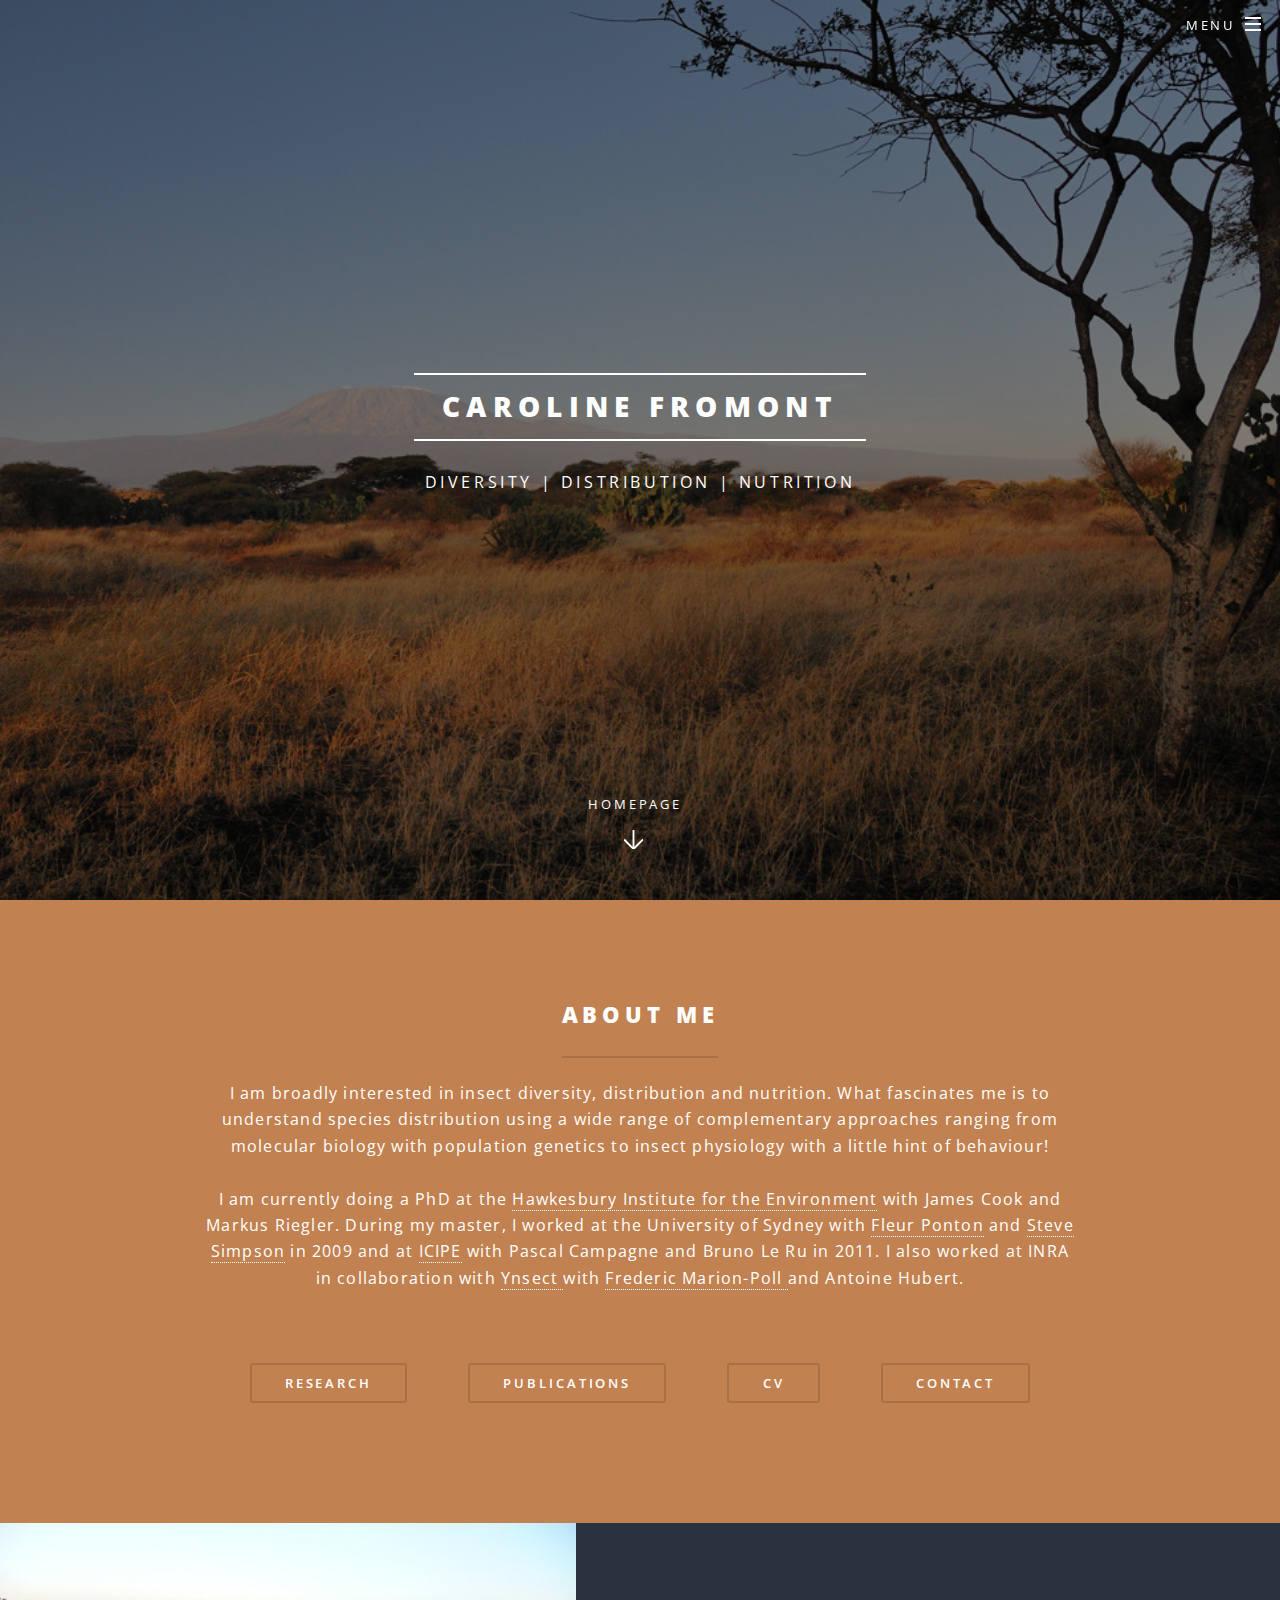
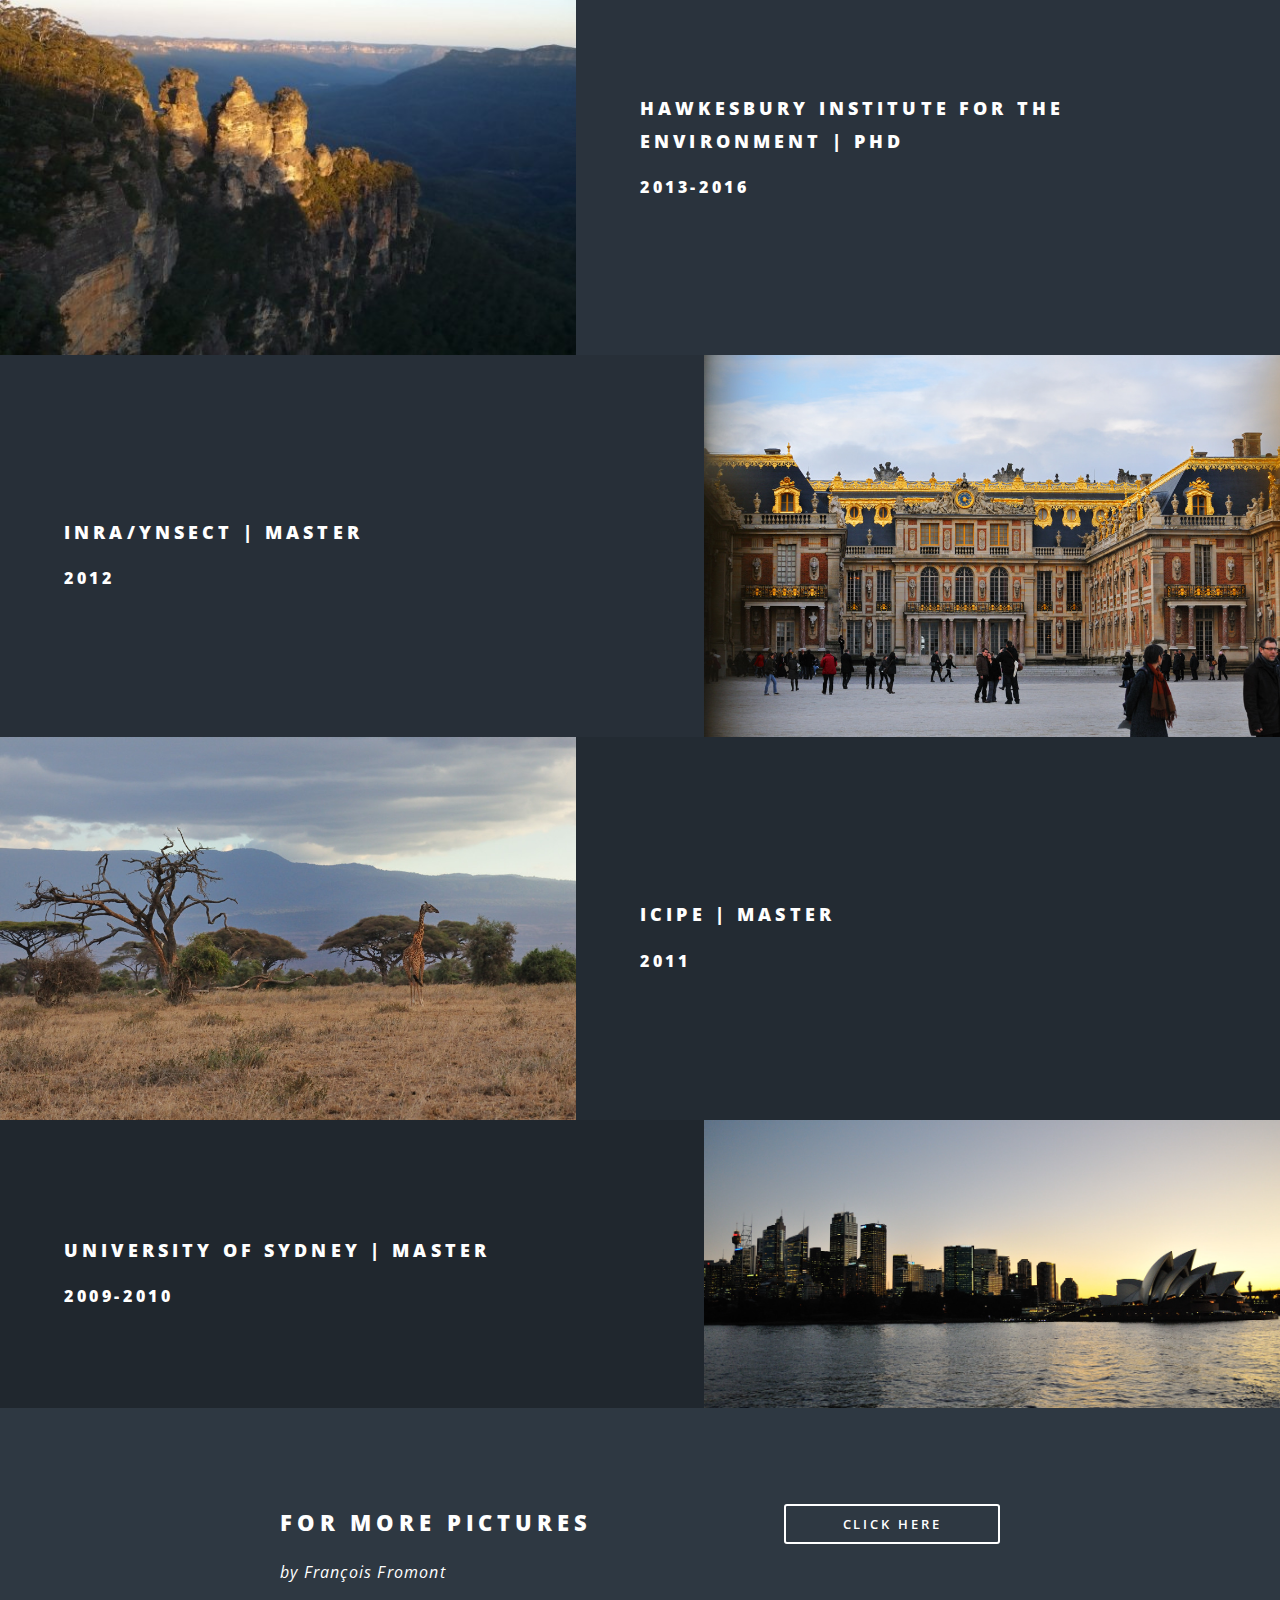
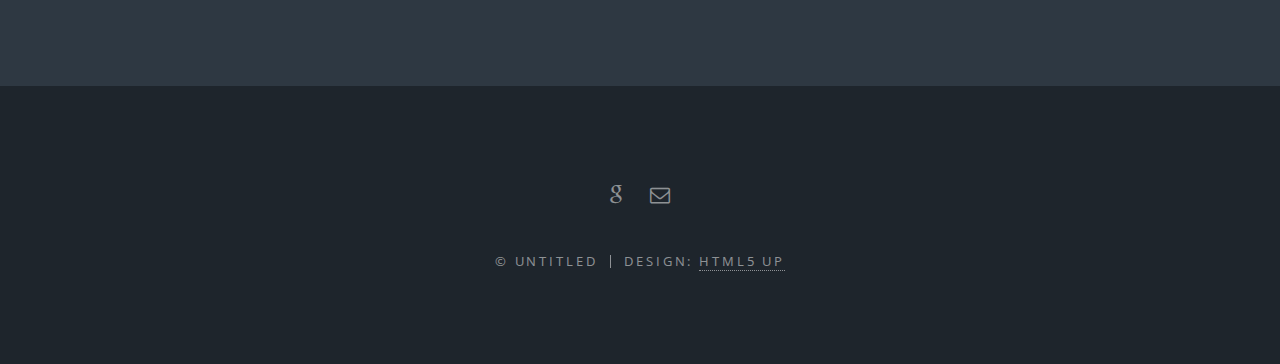
==== commit 77ec90a8: "changed footer" ====
--- a/index.html
+++ b/index.html
@@ -122,11 +122,8 @@
 				<!-- Footer -->
 					<footer id="footer">
 						<ul class="icons">
-							<li><a href="#" class="icon fa-twitter"><span class="label">Twitter</span></a></li>
-							<li><a href="#" class="icon fa-facebook"><span class="label">Facebook</span></a></li>
-							<li><a href="#" class="icon fa-instagram"><span class="label">Instagram</span></a></li>
-							<li><a href="#" class="icon fa-dribbble"><span class="label">Dribbble</span></a></li>
-							<li><a href="#" class="icon fa-envelope-o"><span class="label">Email</span></a></li>
+							<li><a href="https://scholar.google.com.au/citations?user=XDROAYwAAAAJ&hl=en&oi=ao" class="icon fa-google"><span class="label">Google</span></a></li>
+							<li><a href="mailto:c.fromont@uws.edu.au" class="icon fa-envelope-o"><span class="label">Email</span></a></li>
 						</ul>
 						<ul class="copyright">
 							<li>&copy; Untitled</li><li>Design: <a href="http://html5up.net">HTML5 UP</a></li>
@@ -134,7 +131,8 @@
 					</footer>
 
 			</div>
-
+      
+      
 		<!-- Scripts -->
 			<script src="assets/js/jquery.min.js"></script>
 			<script src="assets/js/jquery.scrollex.min.js"></script>
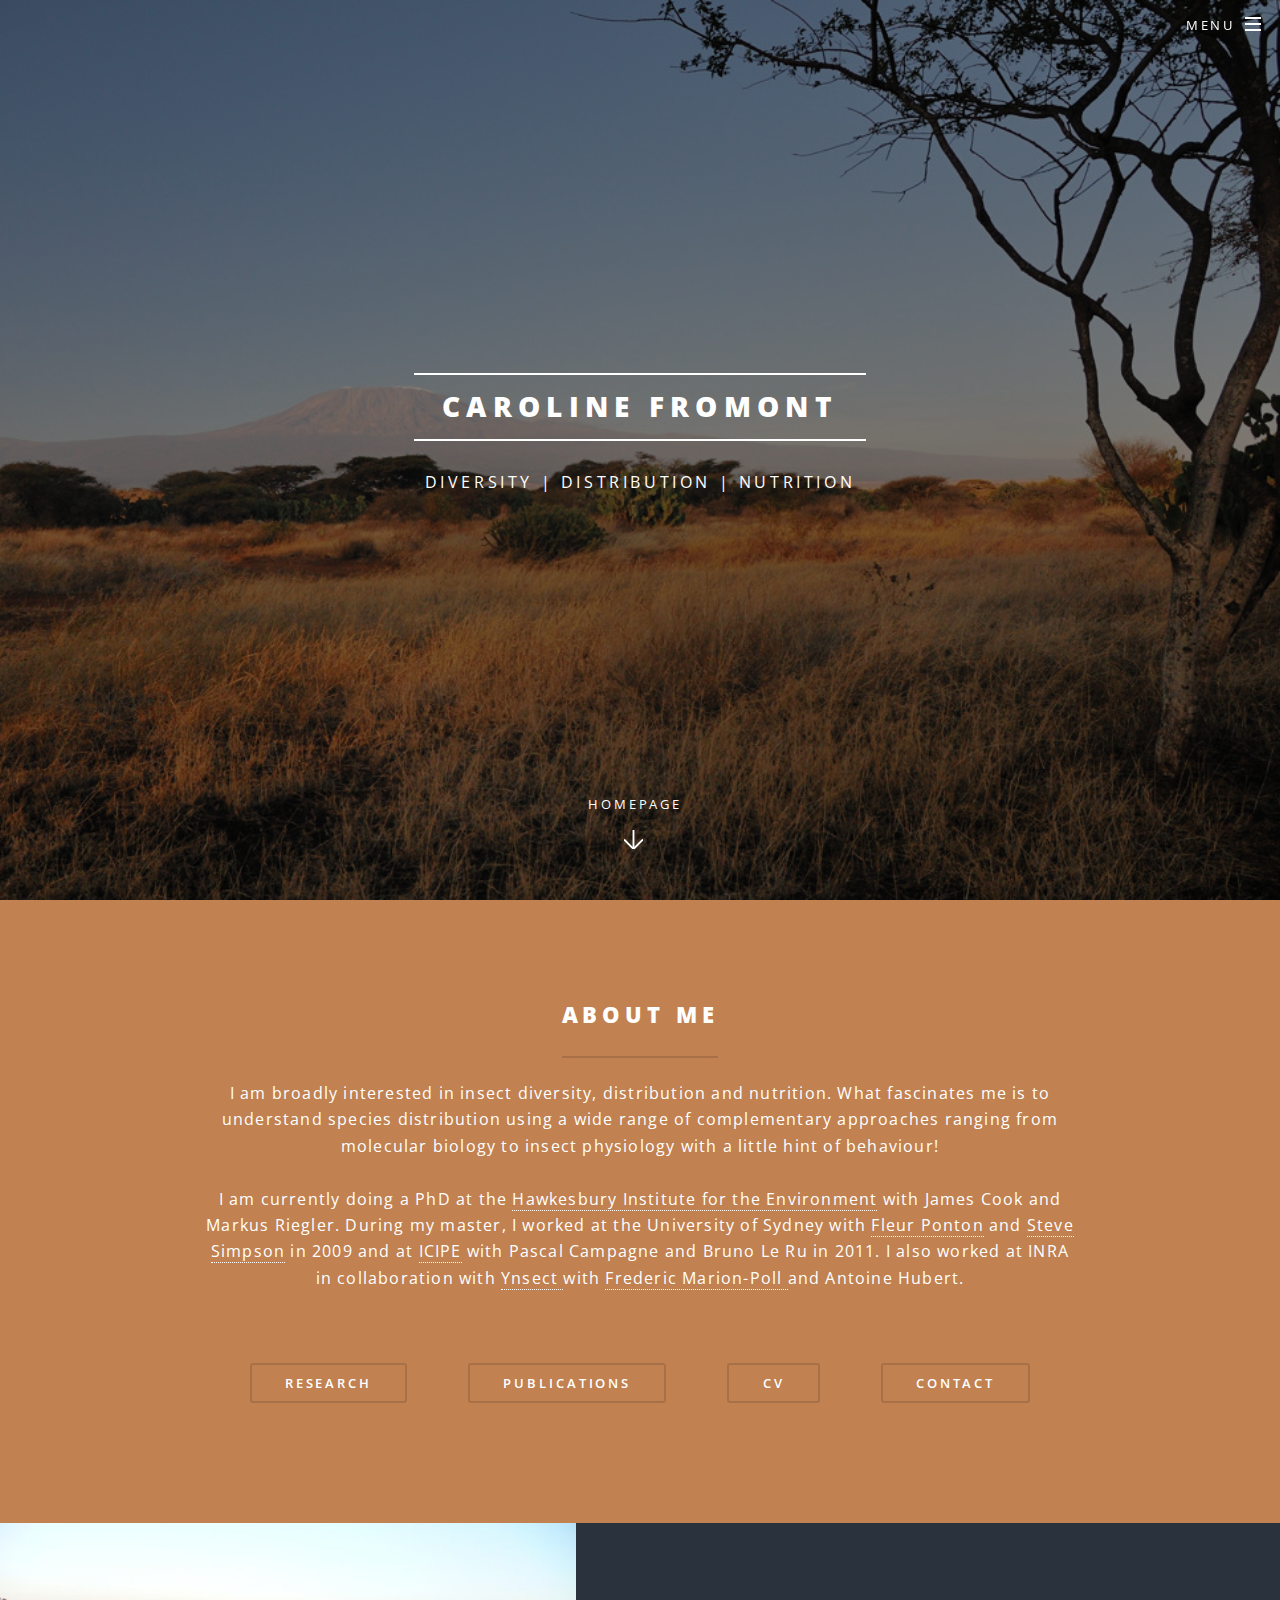
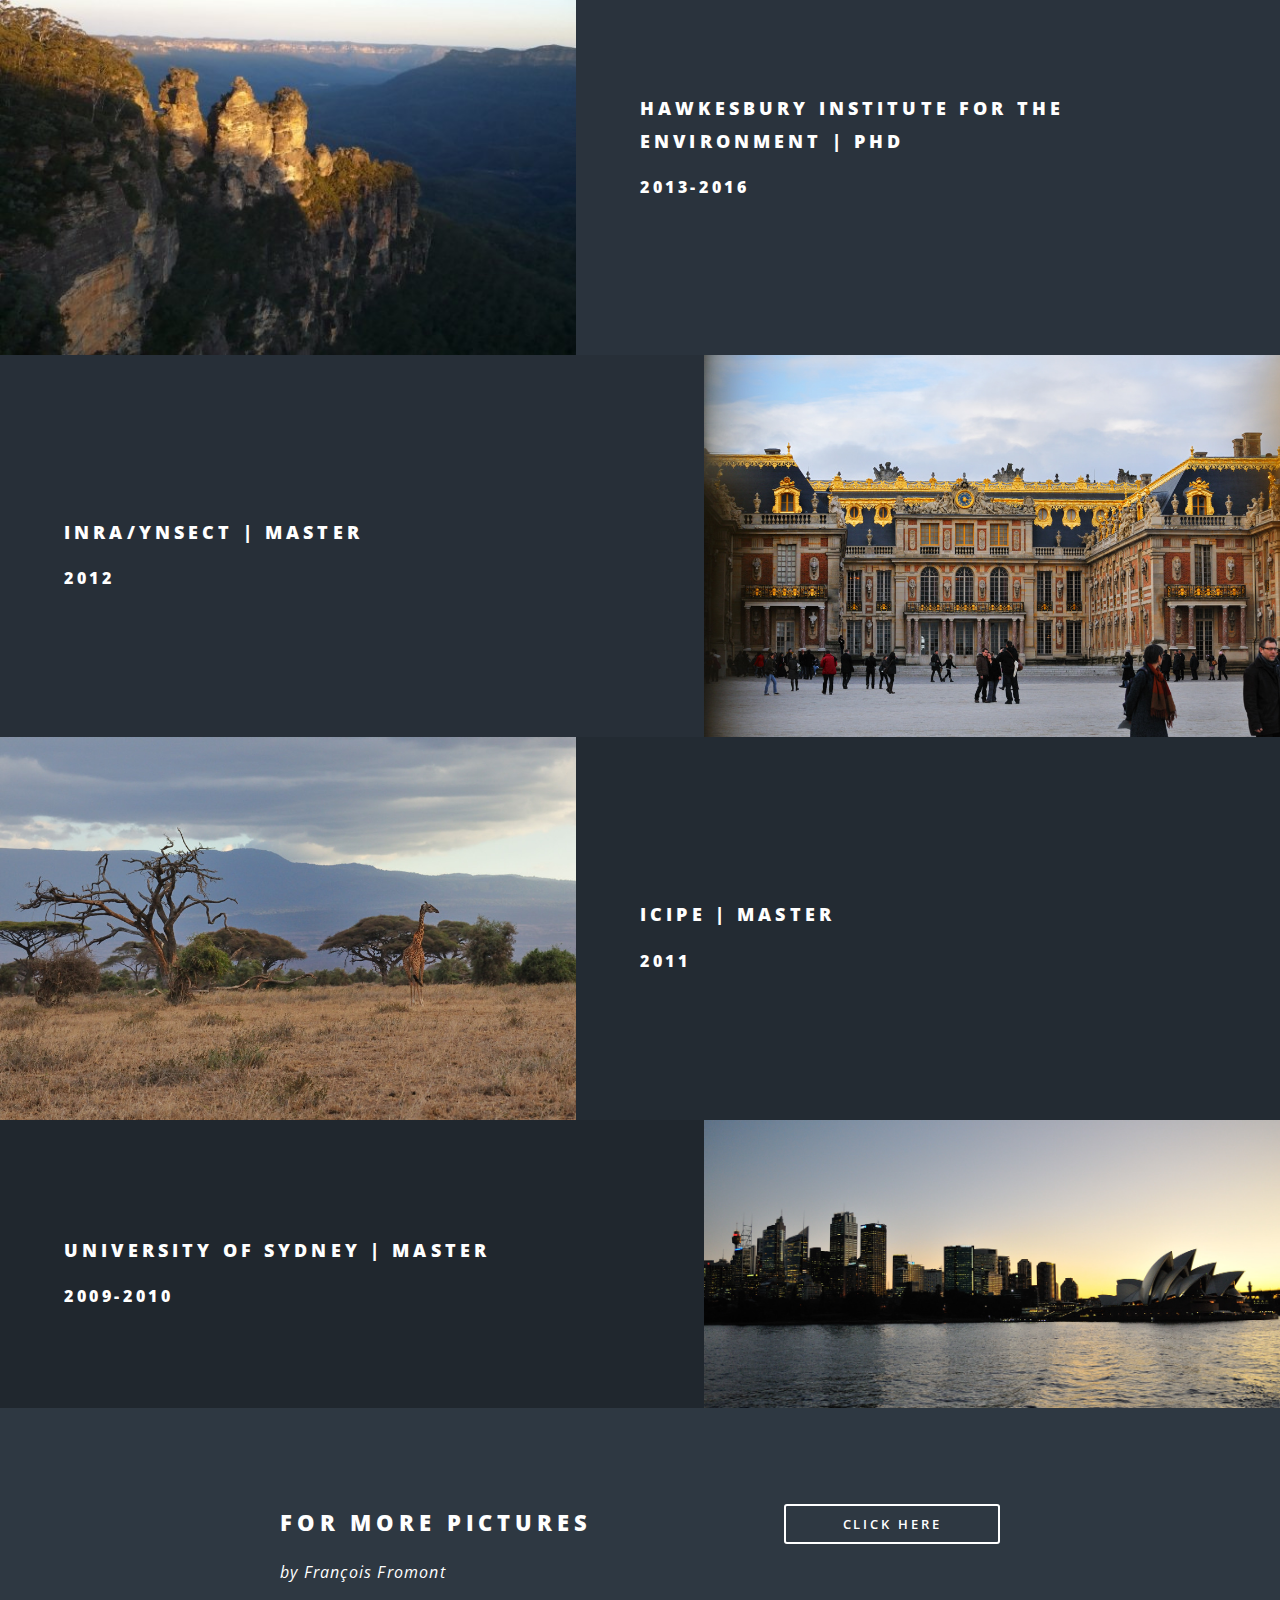
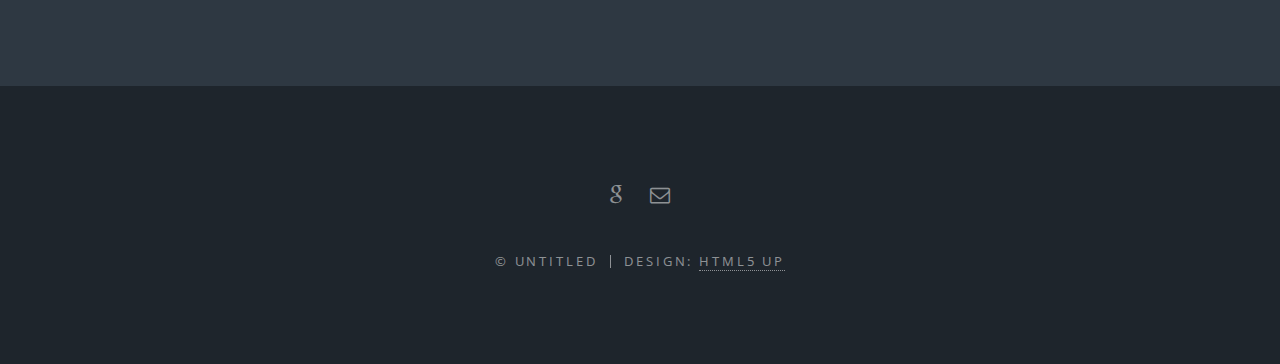
==== commit 55587704: "about me" ====
--- a/index.html
+++ b/index.html
@@ -55,7 +55,7 @@
 						<div class="inner">
 							<header class="major">
 								<h2>ABOUT ME</h2>
-                  <p>I am broadly interested in insect diversity, distribution and nutrition. What fascinates me is to <br /> understand species distribution using a wide range of complementary approaches ranging from<br /> molecular biology with population genetics to insect physiology with a little hint of behaviour!
+                  <p>I am broadly interested in insect diversity, distribution and nutrition. What fascinates me is to <br /> understand species distribution using a wide range of complementary approaches ranging from<br /> molecular biology to insect physiology with a little hint of behaviour!
                 <br />
                 <br />
 I am currently doing a PhD at the <a href="https://www.uws.edu.au/hie" target="_blank"> Hawkesbury Institute for the Environment</a> with James Cook and <br />
@@ -122,7 +122,7 @@
 				<!-- Footer -->
 					<footer id="footer">
 						<ul class="icons">
-							<li><a href="https://scholar.google.com.au/citations?user=XDROAYwAAAAJ&hl=en&oi=ao" class="icon fa-google"><span class="label">Google</span></a></li>
+							<li><a href="https://scholar.google.com.au/citations?user=XDROAYwAAAAJ&hl=en&oi=ao" class="icon fa-google" target="_blank"><span class="label">Google</span></a></li>
 							<li><a href="mailto:c.fromont@uws.edu.au" class="icon fa-envelope-o"><span class="label">Email</span></a></li>
 						</ul>
 						<ul class="copyright">
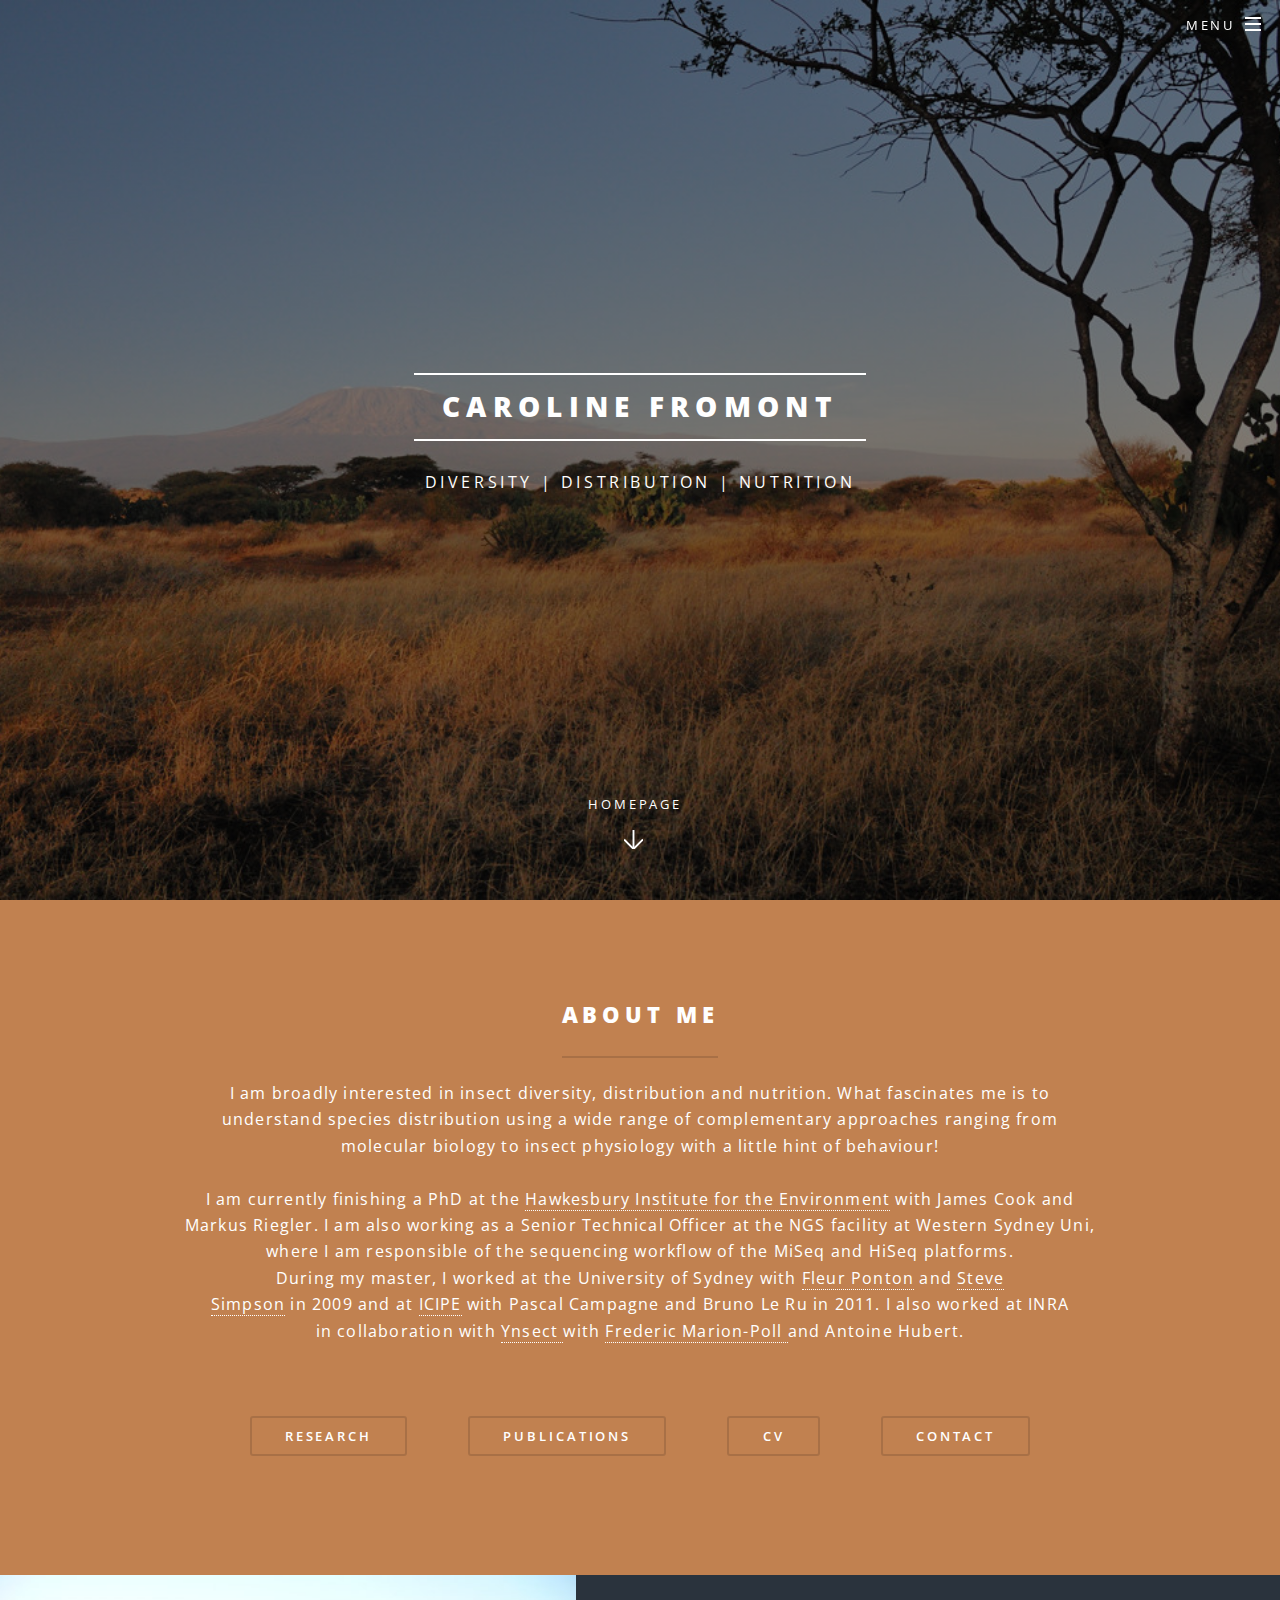
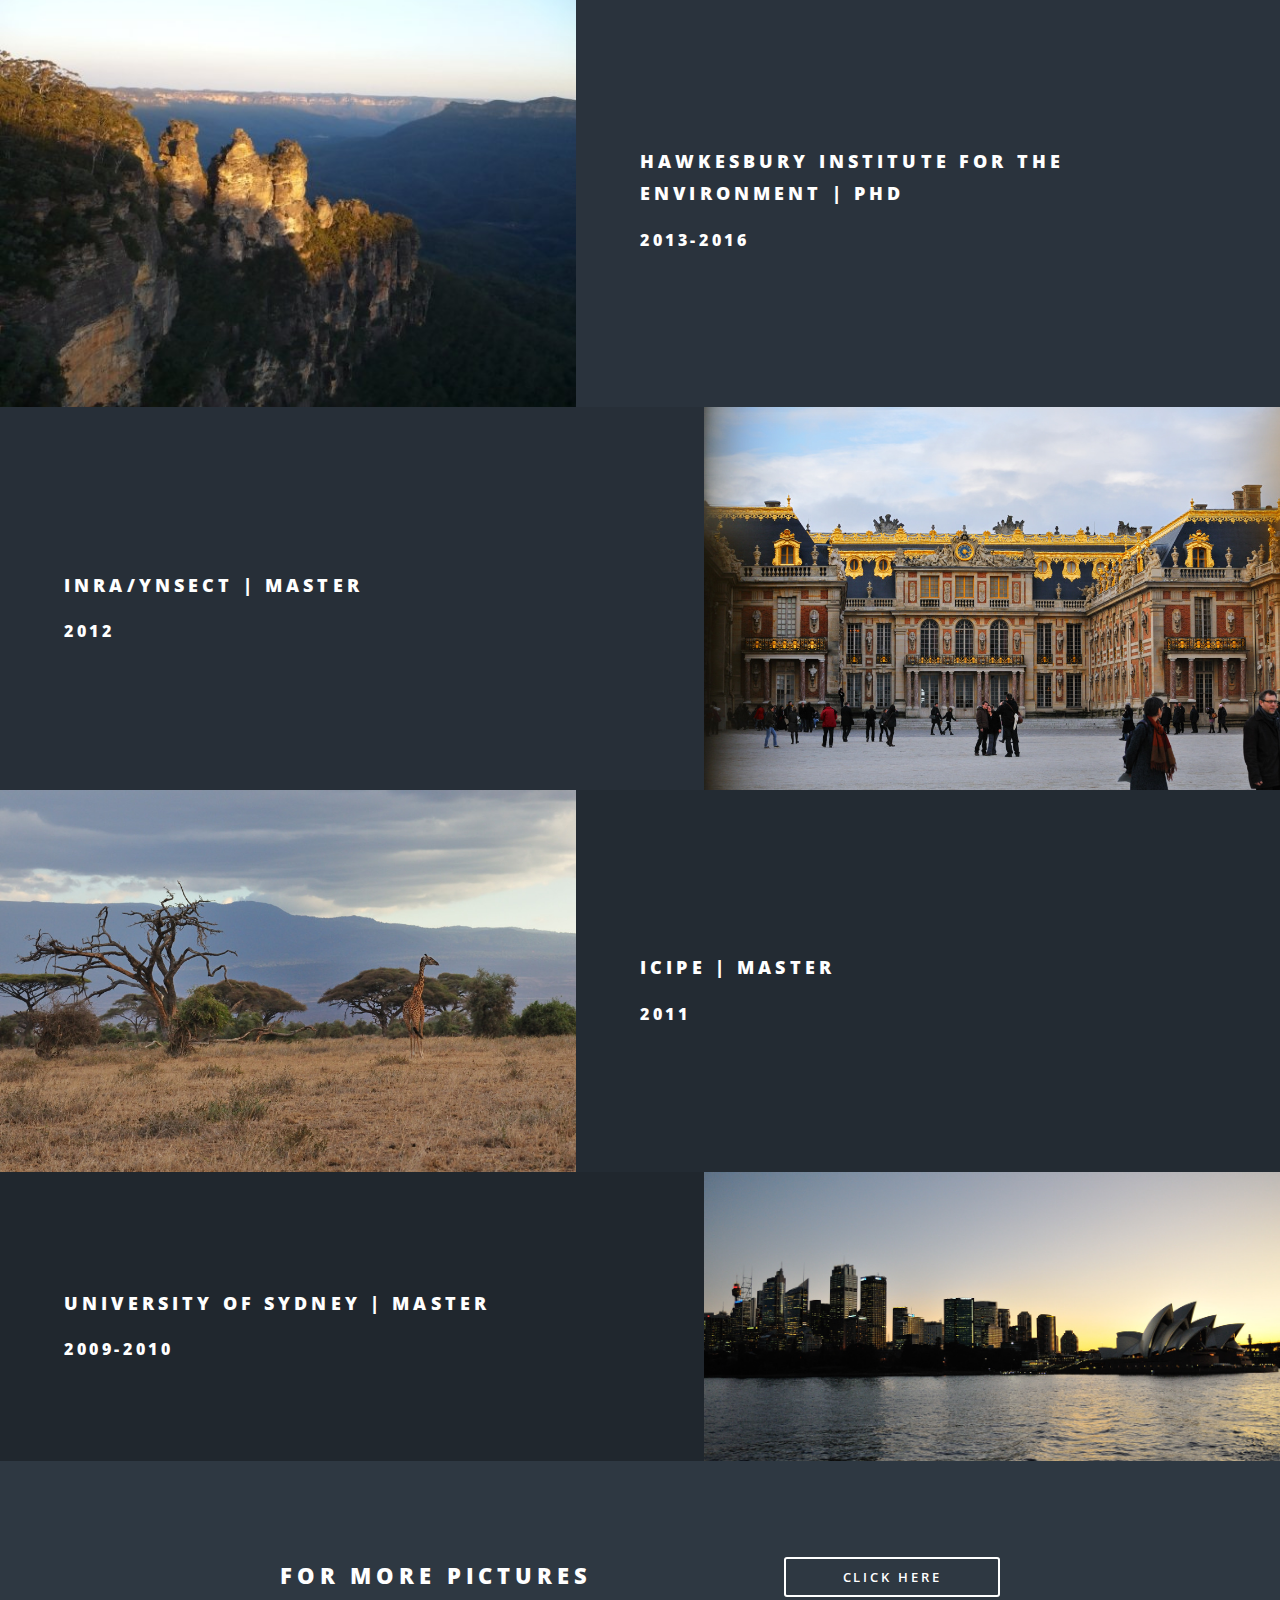
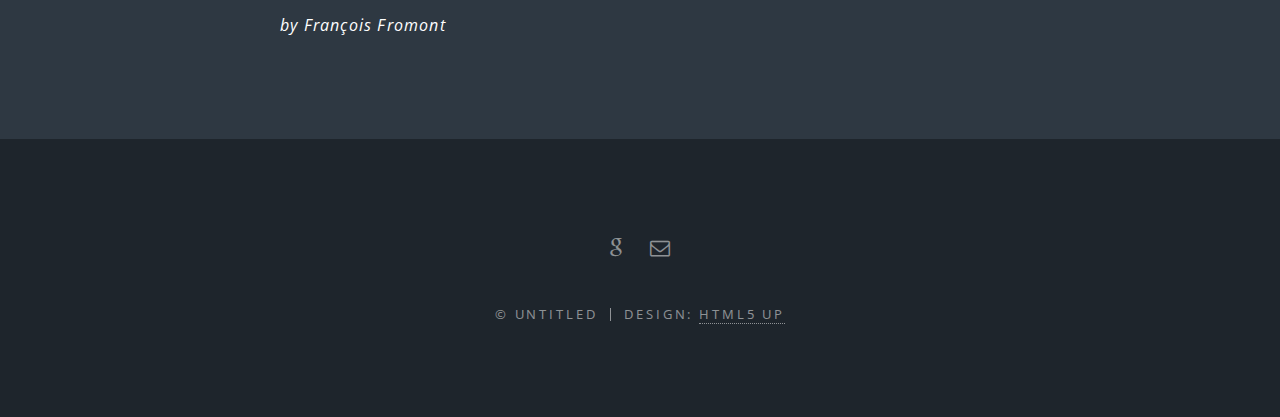
==== commit 6e6a18ba: "updated index" ====
--- a/index.html
+++ b/index.html
@@ -58,8 +58,8 @@
                   <p>I am broadly interested in insect diversity, distribution and nutrition. What fascinates me is to <br /> understand species distribution using a wide range of complementary approaches ranging from<br /> molecular biology to insect physiology with a little hint of behaviour!
                 <br />
                 <br />
-I am currently doing a PhD at the <a href="https://www.uws.edu.au/hie" target="_blank"> Hawkesbury Institute for the Environment</a> with James Cook and <br />
-Markus Riegler. During my master, I worked at the University of Sydney with <a href="https://sites.google.com/site/fleurpontonsite/home" target="_blank"> Fleur Ponton</a> and <a href="http://sydney.edu.au/science/people/stephen.simpson.php" target="_blank"> Steve <br />
+I am currently finishing a PhD at the <a href="https://www.uws.edu.au/hie" target="_blank"> Hawkesbury Institute for the Environment</a> with James Cook and <br />
+Markus Riegler. I am also working as a Senior Technical Officer at the NGS facility at Western Sydney Uni, <br />where I am responsible of the sequencing workflow of the MiSeq and HiSeq platforms. <br />During my master, I worked at the University of Sydney with <a href="https://sites.google.com/site/fleurpontonsite/home" target="_blank"> Fleur Ponton</a> and <a href="http://sydney.edu.au/science/people/stephen.simpson.php" target="_blank"> Steve <br />
 Simpson</a>  in 2009 and at <a href="http://www.icipe.org/" target="_blank">ICIPE</a>  with Pascal Campagne and Bruno Le Ru in 2011. I also worked at INRA<br />
 in collaboration with <a href="http://www.ynsect.com" target="_blank"/> Ynsect </a> with <a href="http://www.egce.cnrs-gif.fr/?p=1356" target="_blank">Frederic Marion-Poll </a> and Antoine Hubert.</p>
               
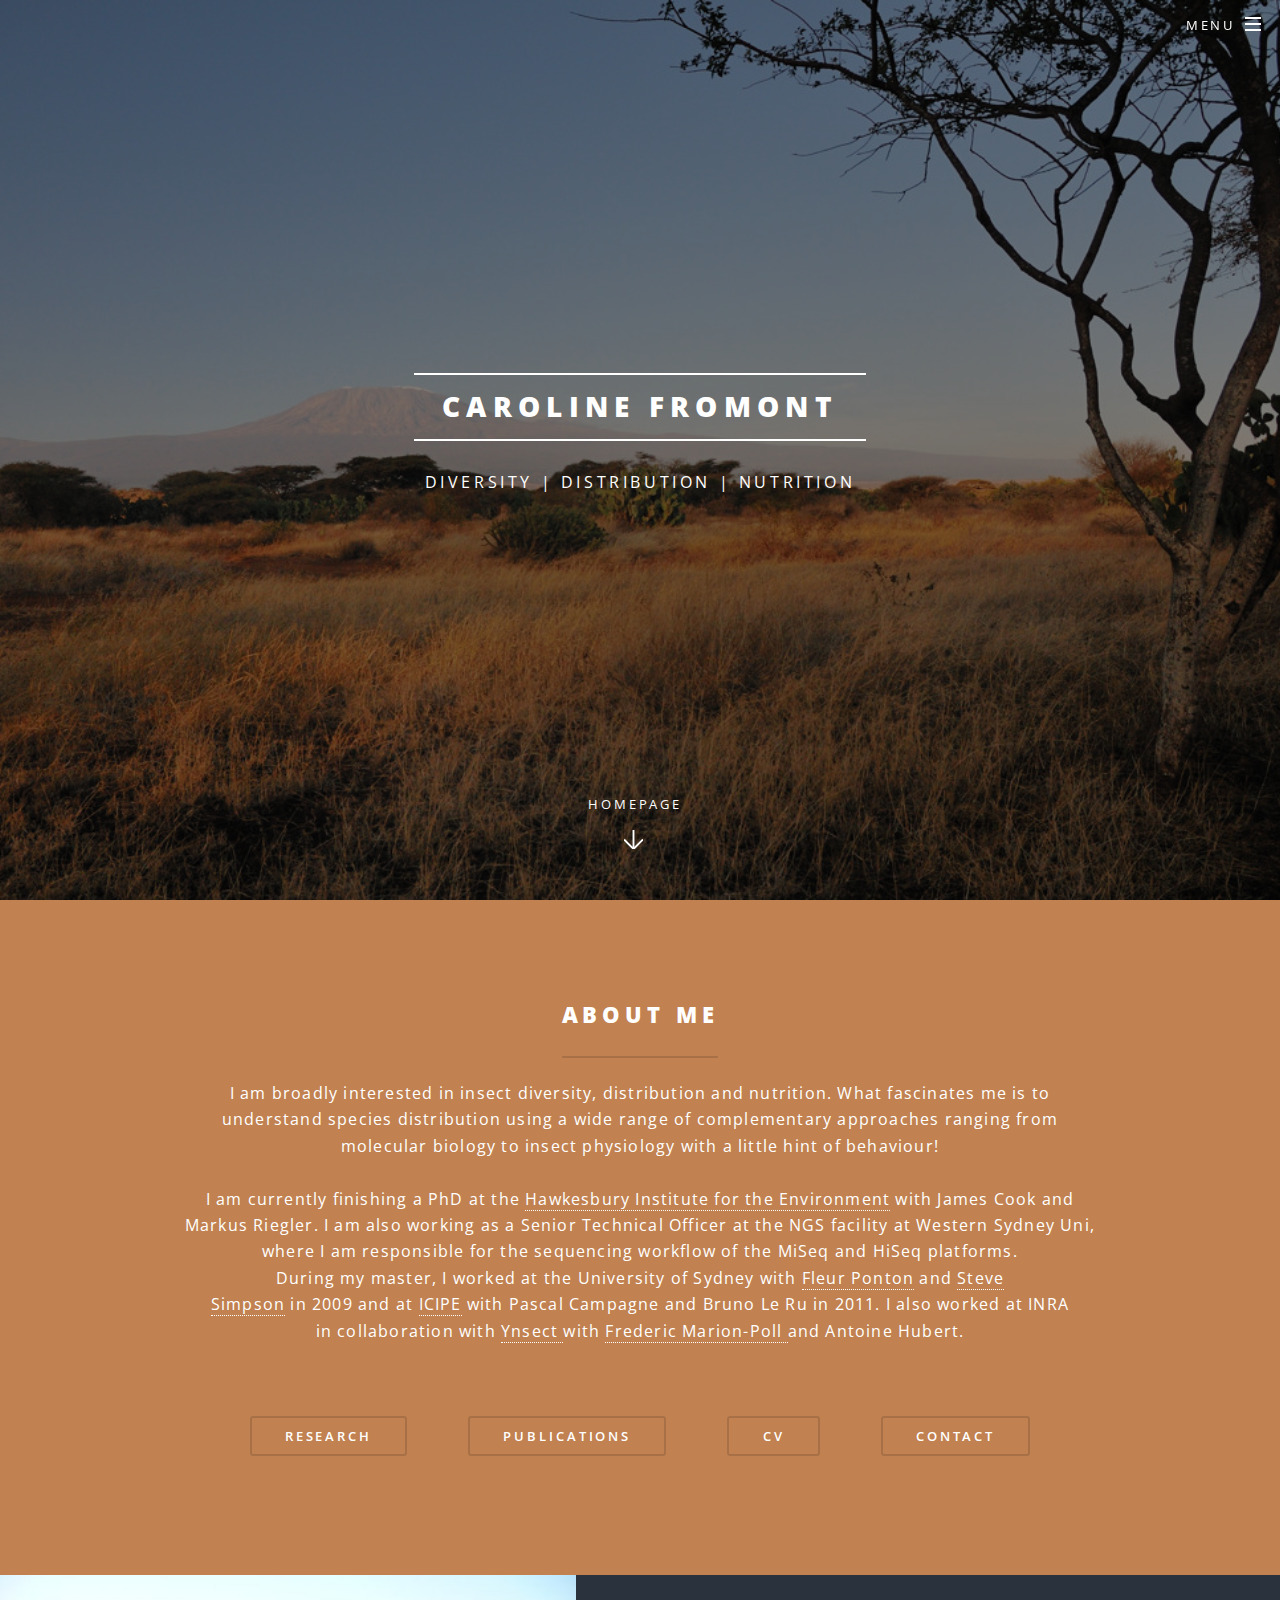
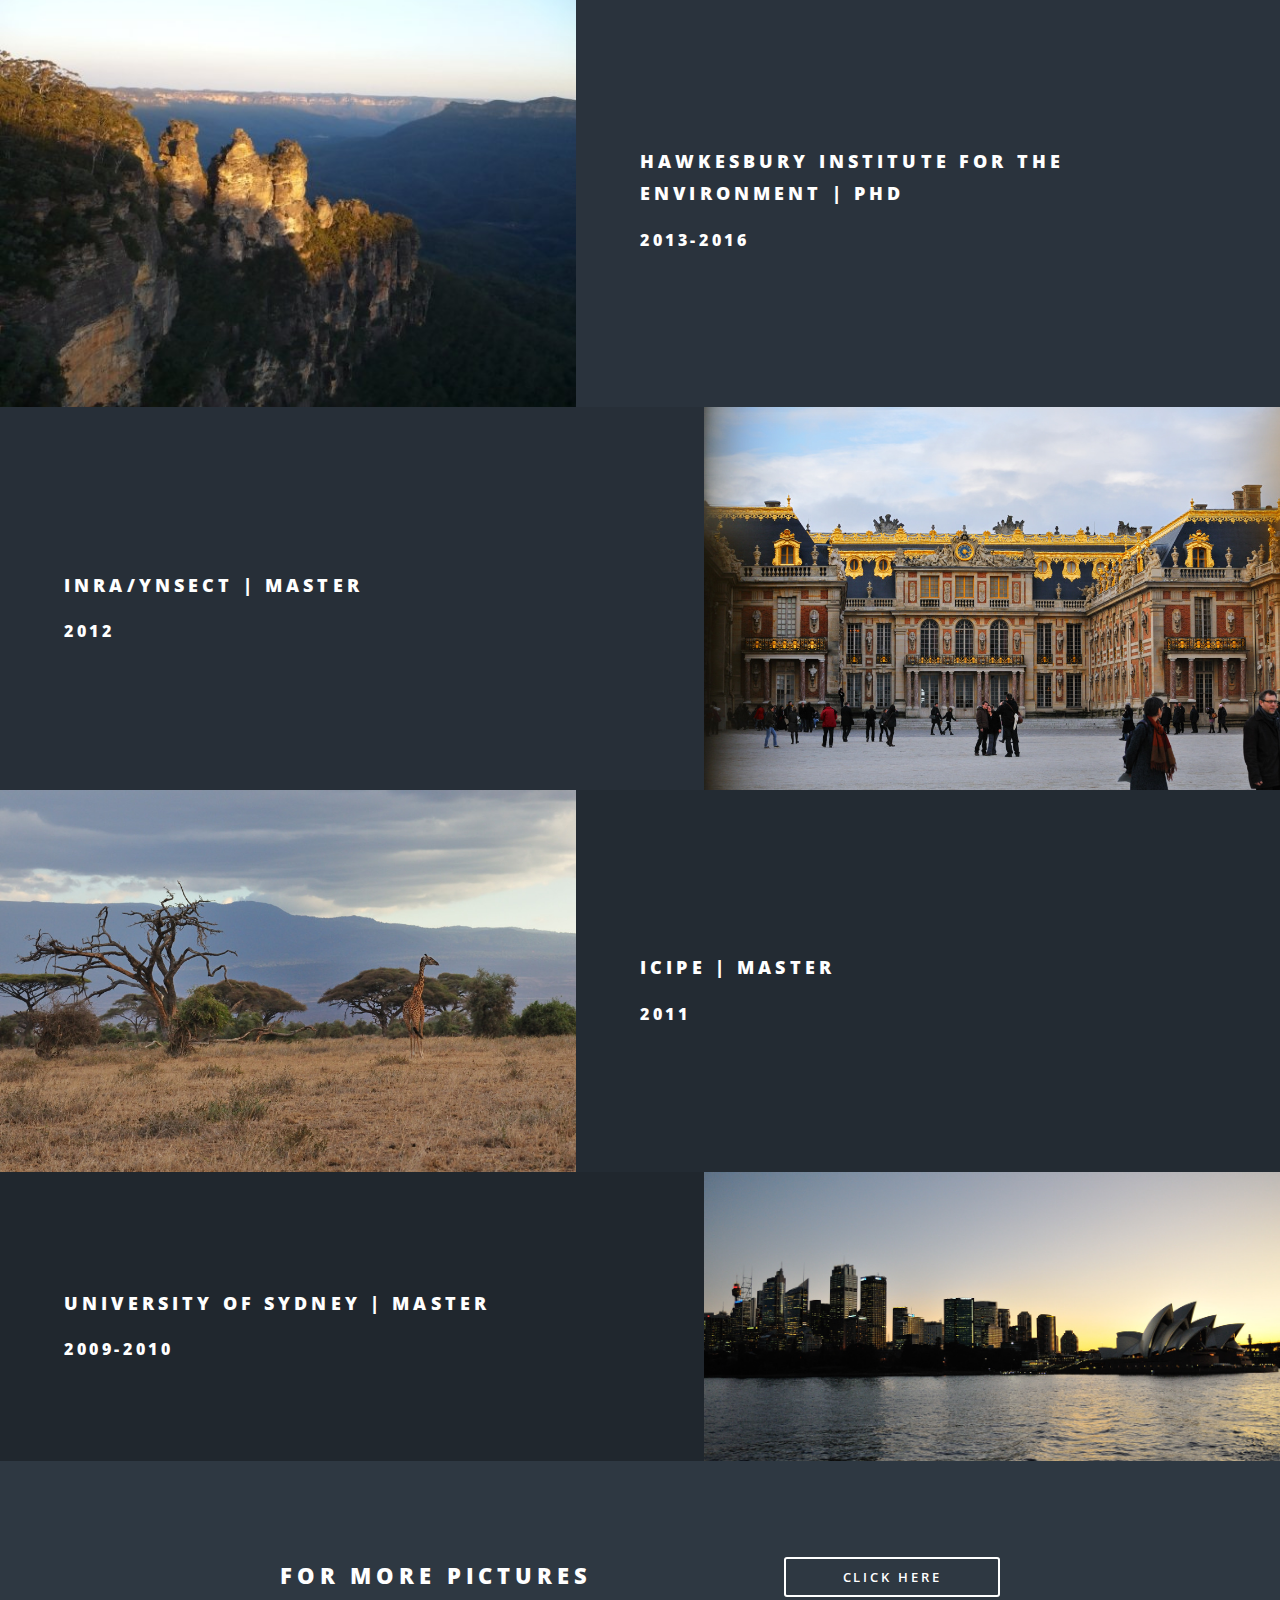
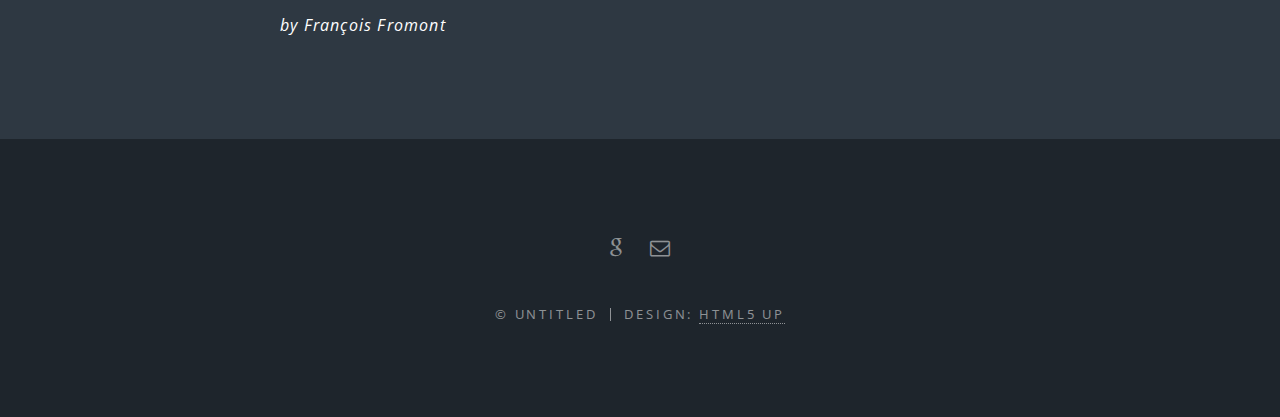
==== commit 6c36347a: "index updated" ====
--- a/index.html
+++ b/index.html
@@ -59,7 +59,7 @@
                 <br />
                 <br />
 I am currently finishing a PhD at the <a href="https://www.uws.edu.au/hie" target="_blank"> Hawkesbury Institute for the Environment</a> with James Cook and <br />
-Markus Riegler. I am also working as a Senior Technical Officer at the NGS facility at Western Sydney Uni, <br />where I am responsible of the sequencing workflow of the MiSeq and HiSeq platforms. <br />During my master, I worked at the University of Sydney with <a href="https://sites.google.com/site/fleurpontonsite/home" target="_blank"> Fleur Ponton</a> and <a href="http://sydney.edu.au/science/people/stephen.simpson.php" target="_blank"> Steve <br />
+Markus Riegler. I am also working as a Senior Technical Officer at the NGS facility at Western Sydney Uni, <br />where I am responsible for the sequencing workflow of the MiSeq and HiSeq platforms. <br />During my master, I worked at the University of Sydney with <a href="https://sites.google.com/site/fleurpontonsite/home" target="_blank"> Fleur Ponton</a> and <a href="http://sydney.edu.au/science/people/stephen.simpson.php" target="_blank"> Steve <br />
 Simpson</a>  in 2009 and at <a href="http://www.icipe.org/" target="_blank">ICIPE</a>  with Pascal Campagne and Bruno Le Ru in 2011. I also worked at INRA<br />
 in collaboration with <a href="http://www.ynsect.com" target="_blank"/> Ynsect </a> with <a href="http://www.egce.cnrs-gif.fr/?p=1356" target="_blank">Frederic Marion-Poll </a> and Antoine Hubert.</p>
               
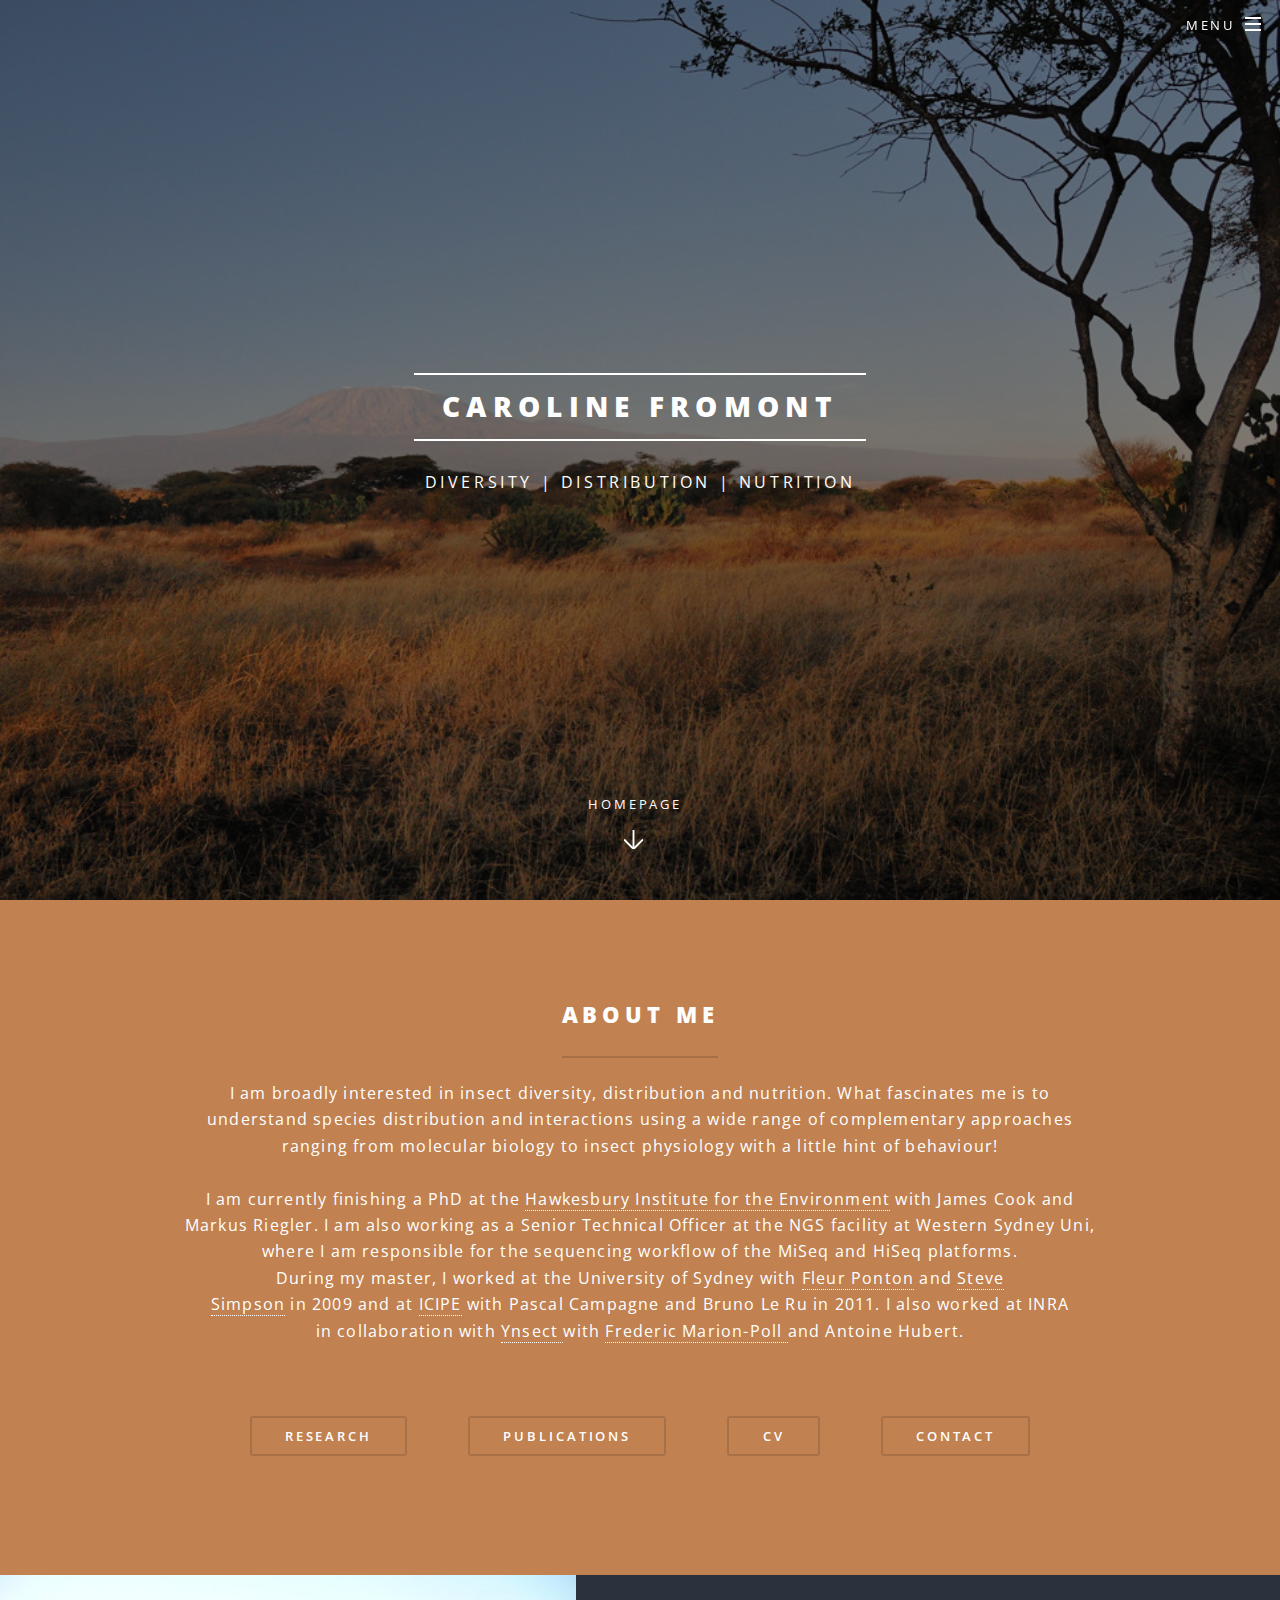
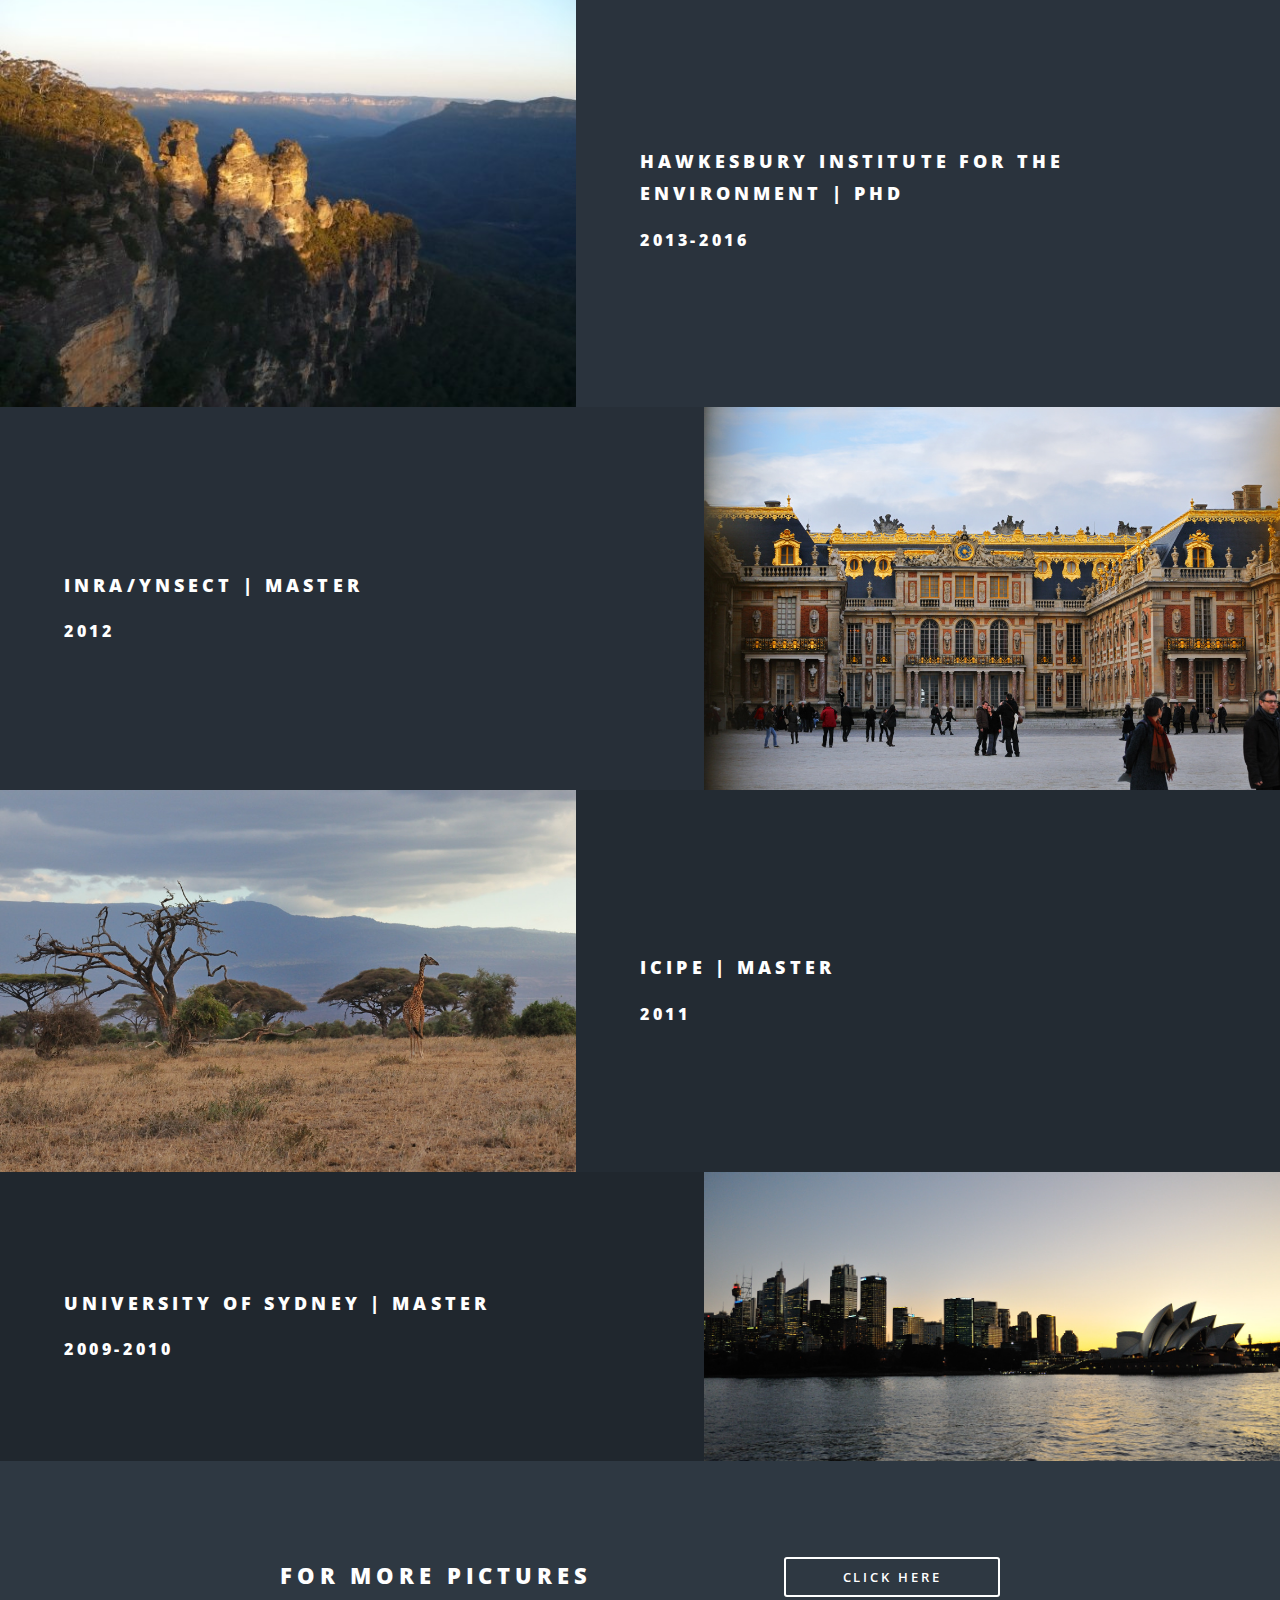
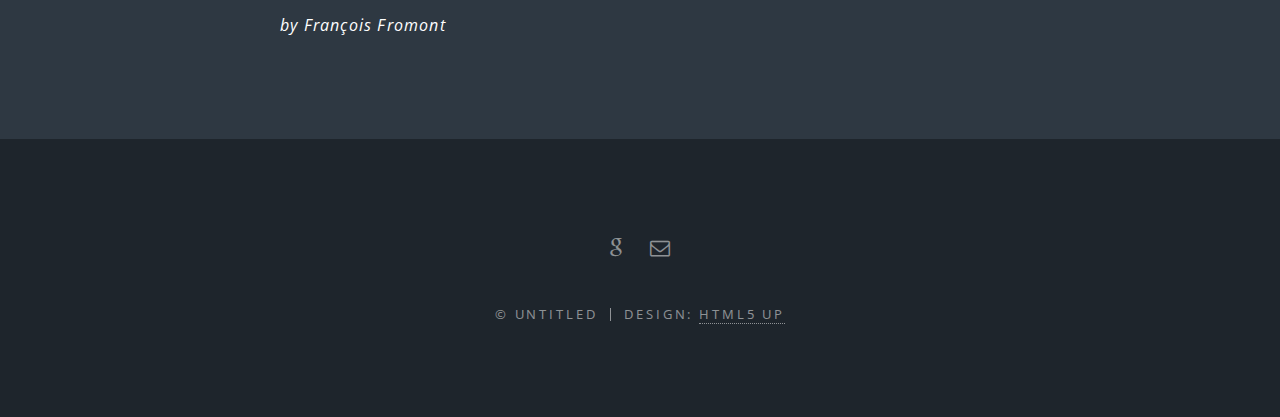
==== commit bc0f25d5: "intro" ====
--- a/index.html
+++ b/index.html
@@ -55,7 +55,7 @@
 						<div class="inner">
 							<header class="major">
 								<h2>ABOUT ME</h2>
-                  <p>I am broadly interested in insect diversity, distribution and nutrition. What fascinates me is to <br /> understand species distribution using a wide range of complementary approaches ranging from<br /> molecular biology to insect physiology with a little hint of behaviour!
+                  <p>I am broadly interested in insect diversity, distribution and nutrition. What fascinates me is to <br /> understand species distribution and interactions using a wide range of complementary approaches <br />ranging from molecular biology to insect physiology with a little hint of behaviour!
                 <br />
                 <br />
 I am currently finishing a PhD at the <a href="https://www.uws.edu.au/hie" target="_blank"> Hawkesbury Institute for the Environment</a> with James Cook and <br />
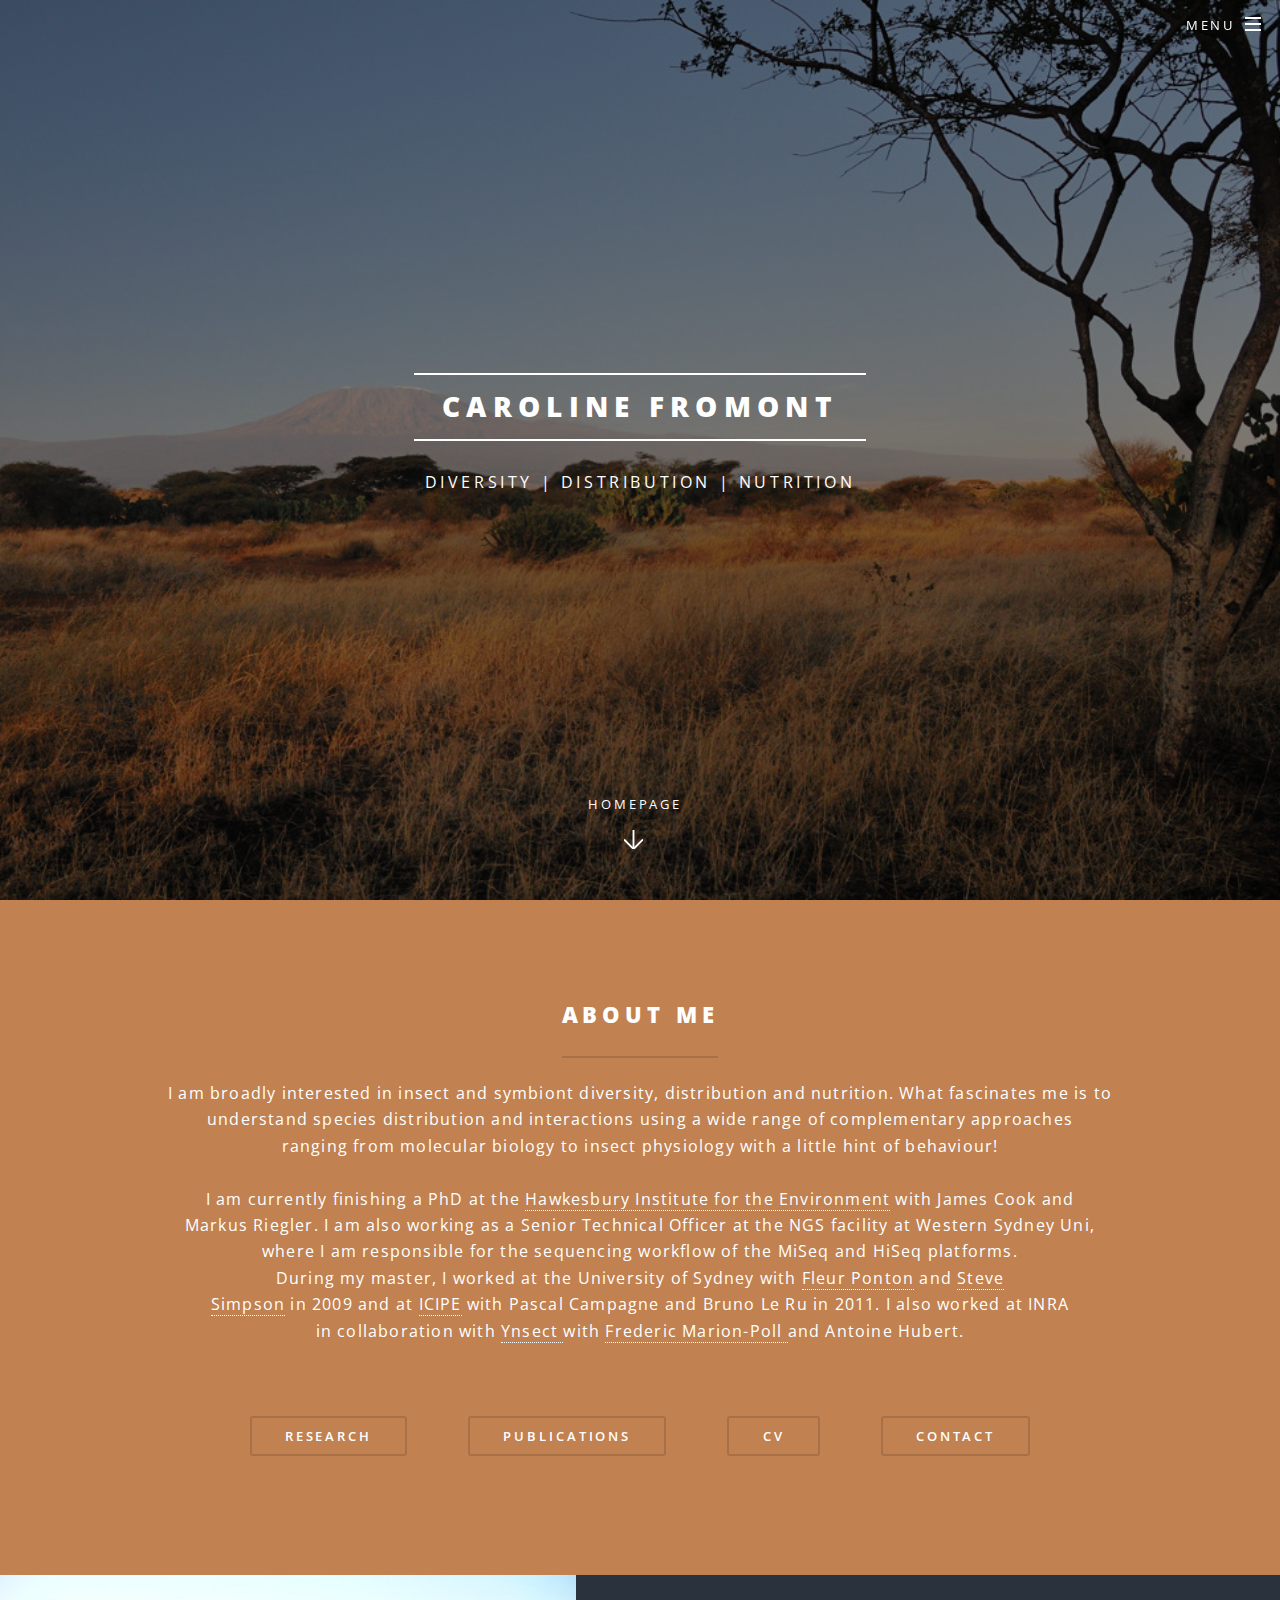
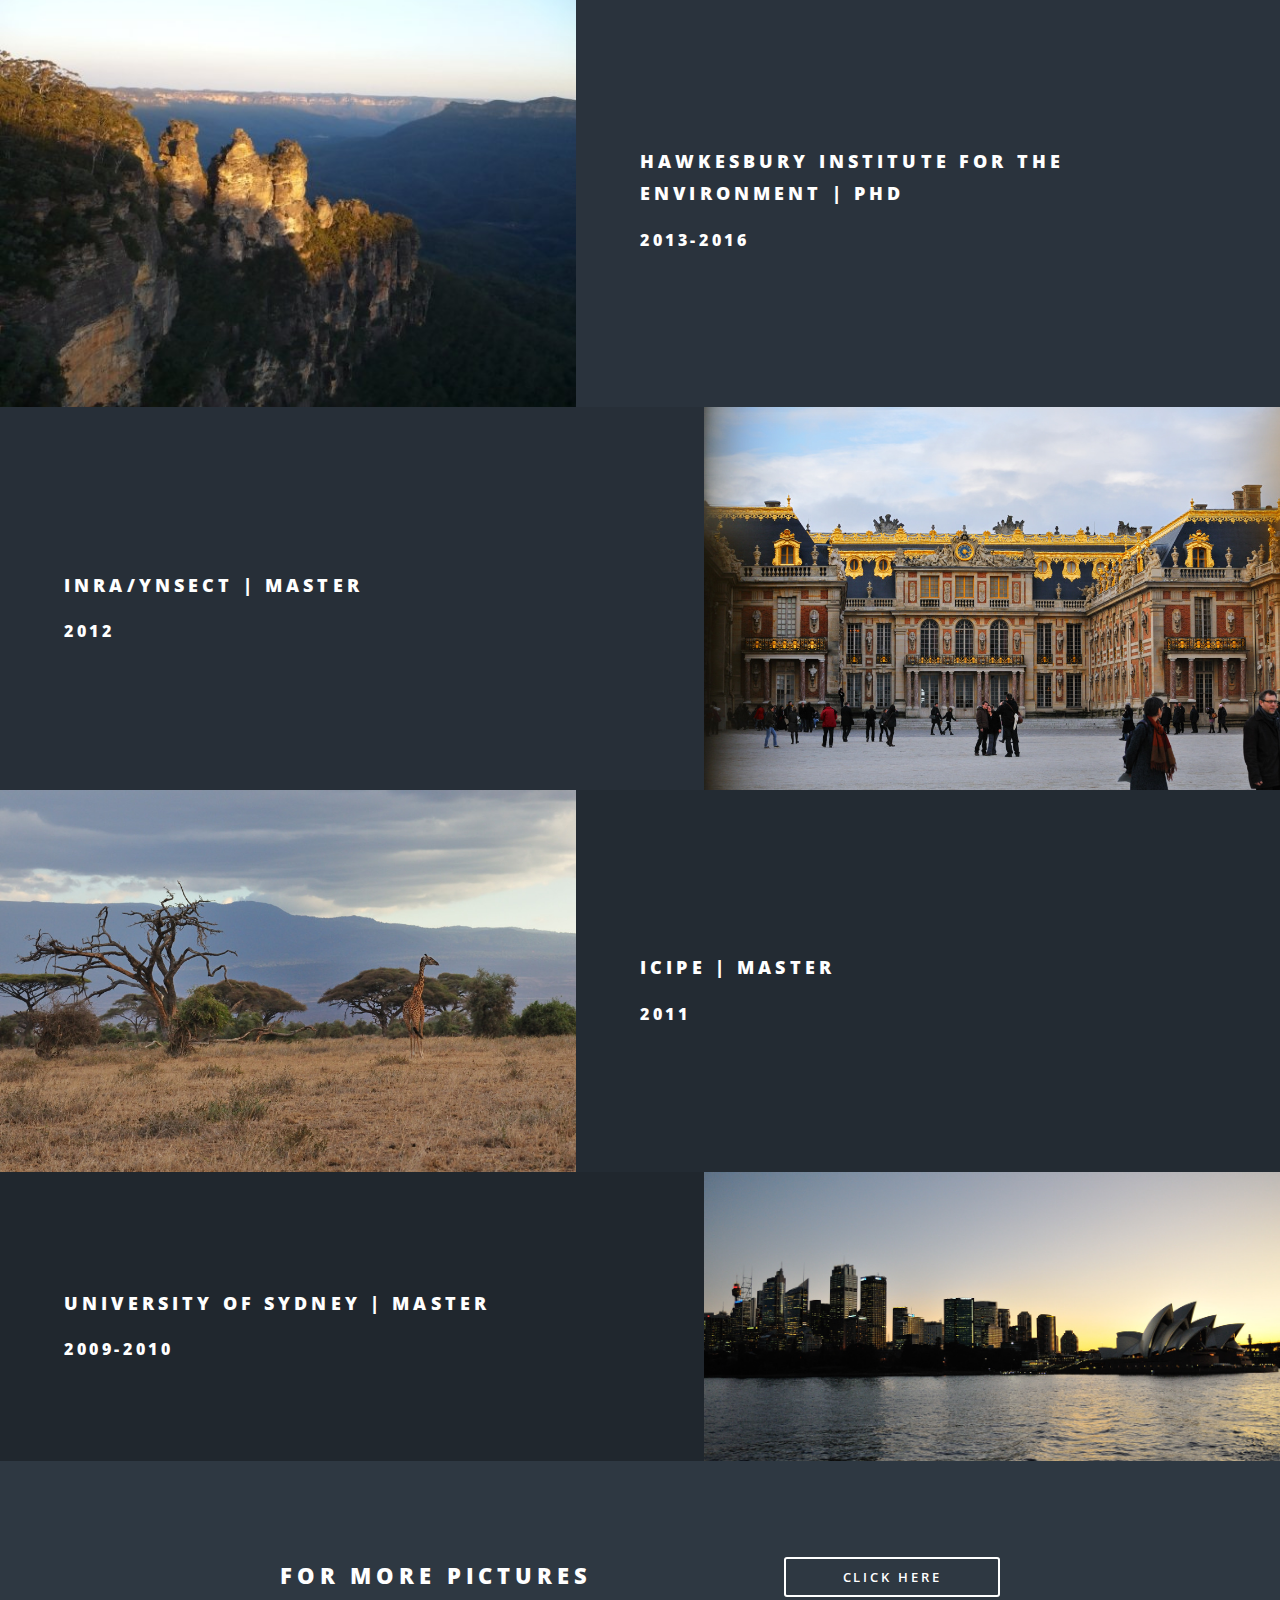
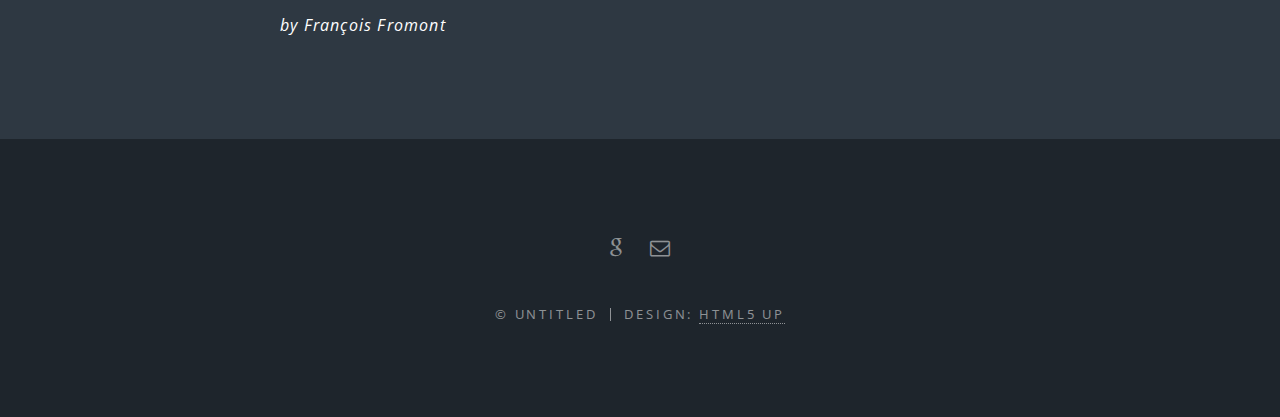
==== commit 3923c8d1: "modif" ====
--- a/index.html
+++ b/index.html
@@ -55,11 +55,11 @@
 						<div class="inner">
 							<header class="major">
 								<h2>ABOUT ME</h2>
-                  <p>I am broadly interested in insect diversity, distribution and nutrition. What fascinates me is to <br /> understand species distribution and interactions using a wide range of complementary approaches <br />ranging from molecular biology to insect physiology with a little hint of behaviour!
+                  <p>I am broadly interested in insect and symbiont diversity, distribution and nutrition. What fascinates me is to <br /> understand species distribution and interactions using a wide range of complementary approaches <br />ranging from molecular biology to insect physiology with a little hint of behaviour!
                 <br />
                 <br />
 I am currently finishing a PhD at the <a href="https://www.uws.edu.au/hie" target="_blank"> Hawkesbury Institute for the Environment</a> with James Cook and <br />
-Markus Riegler. I am also working as a Senior Technical Officer at the NGS facility at Western Sydney Uni, <br />where I am responsible for the sequencing workflow of the MiSeq and HiSeq platforms. <br />During my master, I worked at the University of Sydney with <a href="https://sites.google.com/site/fleurpontonsite/home" target="_blank"> Fleur Ponton</a> and <a href="http://sydney.edu.au/science/people/stephen.simpson.php" target="_blank"> Steve <br />
+Markus Riegler. I am also working as a Senior Technical Officer at the NGS facility at Western Sydney Uni, <br />where I am responsible for the sequencing workflow of the MiSeq and HiSeq platforms. <br />During my master, I worked at the University of Sydney with <a href="https://pontonlab.wordpress.com/" target="_blank"> Fleur Ponton</a> and <a href="http://sydney.edu.au/science/people/stephen.simpson.php" target="_blank"> Steve <br />
 Simpson</a>  in 2009 and at <a href="http://www.icipe.org/" target="_blank">ICIPE</a>  with Pascal Campagne and Bruno Le Ru in 2011. I also worked at INRA<br />
 in collaboration with <a href="http://www.ynsect.com" target="_blank"/> Ynsect </a> with <a href="http://www.egce.cnrs-gif.fr/?p=1356" target="_blank">Frederic Marion-Poll </a> and Antoine Hubert.</p>
               
